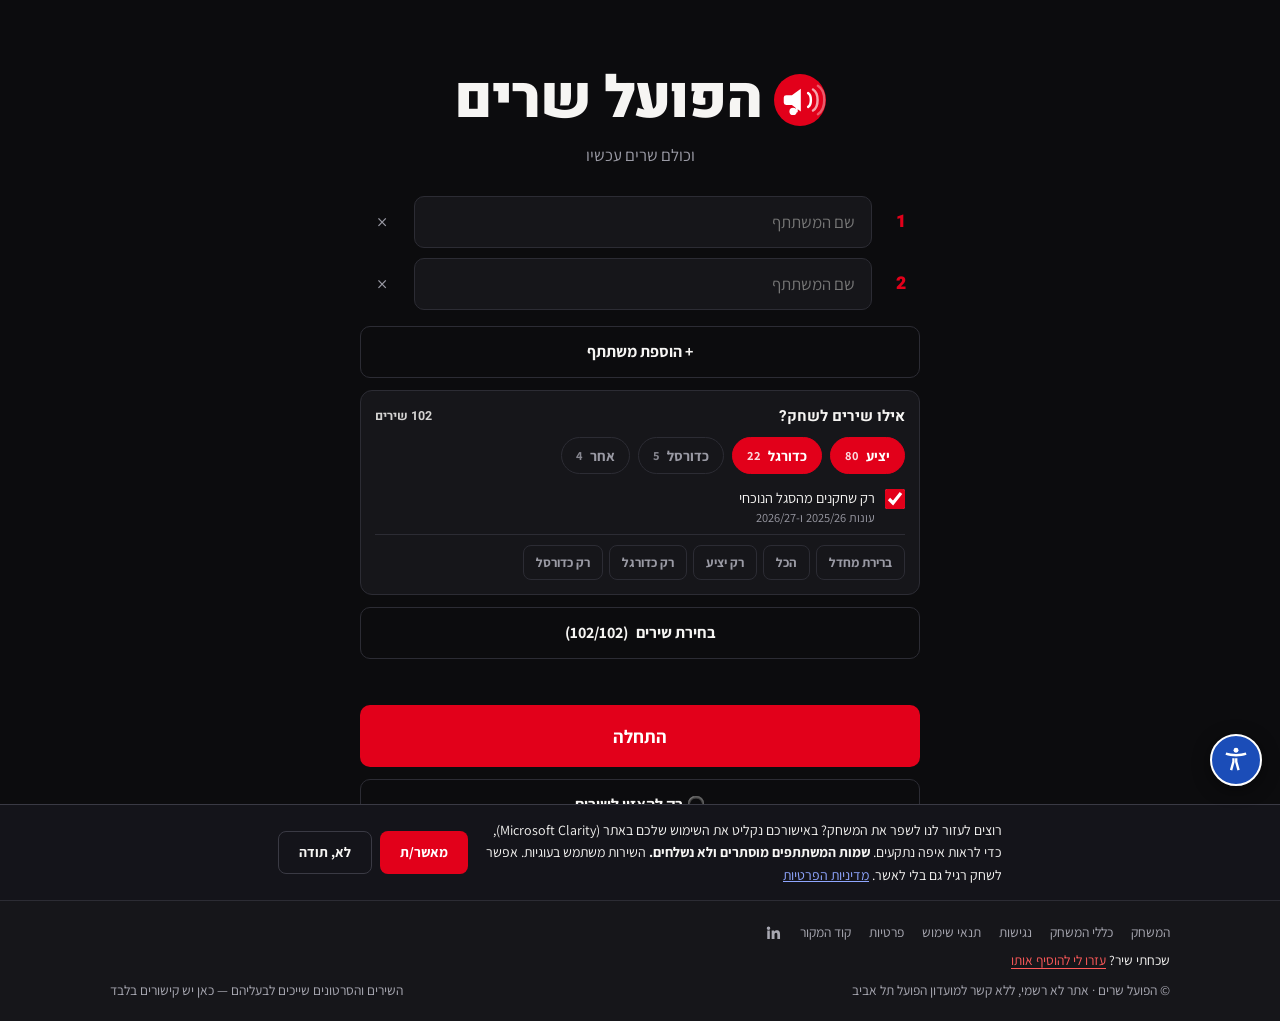
==== public/index.html @ 3802d2e1 "Add category filters: play only terrace, football, basketball or a season Adds a coarse filter above" ====
<!doctype html>
<html lang="he" dir="rtl">
<head>
<meta charset="utf-8">
<meta name="viewport" content="width=device-width, initial-scale=1, viewport-fit=cover">
<title>הפועל שרים — משחק ניחוש שירים</title>
<meta name="description" content="שיר של הפועל תל אביב מתנגן, מי מזהה אותו ראשון? משחק מסיבות לקבוצה, ישירות בדפדפן — בלי הרשמה ובלי התקנה.">
<link rel="canonical" href="https://hapoel-sings.vercel.app/">

<!-- Link preview. og:image must be an absolute URL to a raster file:
     WhatsApp, Facebook and X all refuse to render SVG previews. -->
<meta property="og:site_name" content="הפועל שרים">
<meta property="og:locale" content="he_IL">
<meta property="og:type" content="website">
<meta property="og:url" content="https://hapoel-sings.vercel.app/">
<meta property="og:title" content="הפועל שרים — משחק ניחוש שירים">
<meta property="og:description" content="שיר של הפועל תל אביב מתנגן, מי מזהה אותו ראשון? משחק מסיבות לקבוצה, ישירות בדפדפן.">
<meta property="og:image" content="https://hapoel-sings.vercel.app/og.png">
<meta property="og:image:type" content="image/png">
<meta property="og:image:width" content="1200">
<meta property="og:image:height" content="630">
<meta property="og:image:alt" content="הפועל שרים — משחק ניחוש שירים">
<meta name="twitter:card" content="summary_large_image">
<meta name="twitter:title" content="הפועל שרים — משחק ניחוש שירים">
<meta name="twitter:description" content="שיר של הפועל תל אביב מתנגן, מי מזהה אותו ראשון?">
<meta name="twitter:image" content="https://hapoel-sings.vercel.app/og.png">
<meta name="theme-color" content="#0C0C0E">

<link rel="preconnect" href="https://fonts.googleapis.com">
<link rel="preconnect" href="https://fonts.gstatic.com" crossorigin>
<link href="https://fonts.googleapis.com/css2?family=Assistant:wght@400;600;700&family=Heebo:wght@400;700;900&display=swap" rel="stylesheet">
<style>
:root{
  --red:#E2001A;
  --red-dark:#B00014;
  --ink:#0C0C0E;
  --ink-2:#16161A;
  --ink-3:#1F1F25;
  --line:#2C2C34;
  --white:#F6F5F3;
  --grey:#9A9AA4;
  --green:#20A96A;
  --f-d:"Heebo","Arial Hebrew",system-ui,sans-serif;
  --f-b:"Assistant","Arial Hebrew",system-ui,sans-serif;
  --ease:cubic-bezier(.2,.7,.3,1);
}
*{box-sizing:border-box;margin:0;padding:0}
html,body{height:100%}
body{
  font-family:var(--f-b);background:var(--ink);color:var(--white);
  -webkit-font-smoothing:antialiased;overflow-x:hidden;
}
@media (prefers-reduced-motion:reduce){*{animation:none!important;transition:none!important}}
h1,h2,h3{font-family:var(--f-d);font-weight:900;line-height:1.05;letter-spacing:-.02em}
button{font:inherit;color:inherit;background:none;border:none;cursor:pointer}
input{font:inherit}
:focus-visible{outline:3px solid var(--red);outline-offset:3px;border-radius:6px}
.wrap{max-width:1100px;margin-inline:auto;padding:clamp(16px,3vw,32px)}
.hide{display:none!important}

/* ---------- shared bits ---------- */
.btn{
  display:inline-flex;align-items:center;justify-content:center;gap:8px;
  font-weight:700;padding:14px 26px;border-radius:10px;min-height:52px;
  transition:transform .12s var(--ease),background .15s var(--ease);
}
.btn:active{transform:translateY(1px)}
.btn--red{background:var(--red);color:#fff}
.btn--red:hover{background:var(--red-dark)}
.btn--ghost{border:1.5px solid var(--line);color:var(--white)}
.btn--ghost:hover{border-color:var(--white)}
.btn--green{background:var(--green);color:#fff}
.btn--green:hover{filter:brightness(1.1)}
.btn--lg{font-size:1.15rem;padding:18px 40px;min-height:62px}
.btn:disabled{opacity:.4;cursor:not-allowed}
.eyebrow{font-family:var(--f-d);font-size:.72rem;letter-spacing:.2em;color:var(--grey);font-weight:700}

/* ---------- brand ---------- */
.brand{display:flex;align-items:center;gap:12px;justify-content:center}
.brand__mark{width:52px;height:52px;flex:none}
.brand h1{font-size:clamp(2.2rem,7vw,3.6rem)}

/* ---------- listen mode ---------- */
#listen{min-height:100dvh;display:flex;flex-direction:column}
.listen__wrap{width:100%;max-width:860px;margin-inline:auto;padding:clamp(16px,3vw,30px);flex:1}
.listen__h{font-size:clamp(1.6rem,4vw,2.2rem);margin-bottom:4px}
.listen__sub{color:var(--grey);font-size:.92rem;margin-bottom:18px}
#listenSearch{
  width:100%;background:var(--ink-2);border:1.5px solid var(--line);color:var(--white);
  border-radius:10px;padding:13px 15px;font-size:1rem;margin-bottom:14px;
}
#listenSearch:focus{border-color:var(--red);outline:none}

.nowbox{
  background:var(--ink-2);border:1.5px solid var(--red);border-radius:14px;
  padding:22px 16px;margin-bottom:18px;text-align:center;
  display:flex;flex-direction:column;align-items:center;gap:10px;
}
.nowbox h2{font-size:clamp(1.2rem,3.4vw,1.6rem);line-height:1.2;word-break:break-word}
.nowbox p{color:var(--grey);font-size:.9rem}
.nowbox__links{display:flex;gap:8px;flex-wrap:wrap;justify-content:center}
.listen__ctrl{display:flex;gap:8px;flex-wrap:wrap;justify-content:center;margin-top:4px}
.listen__ctrl .btn{padding:11px 20px;min-height:46px;font-size:.95rem}
.nowbox__links a,.songitem__links a{
  display:inline-flex;align-items:center;gap:5px;border:1px solid var(--line);border-radius:8px;
  padding:7px 13px;font-size:.85rem;font-weight:700;color:var(--white);text-decoration:none;white-space:nowrap;
}
.nowbox__links a:hover,.songitem__links a:hover{border-color:var(--red);color:var(--red)}
#nowStop{margin-top:10px}

.songitem{
  display:flex;align-items:center;gap:12px;padding:11px 12px;
  border-bottom:1px solid var(--line);
}
.songitem:hover{background:var(--ink-2)}
.songitem[data-on="true"]{background:var(--ink-3);box-shadow:inset 3px 0 0 var(--red)}
.songitem__play{
  width:40px;height:40px;flex:none;border-radius:50%;background:var(--red);color:#fff;
  display:grid;place-items:center;font-size:.85rem;
}
.songitem__play:hover{background:var(--red-dark)}
.songitem__txt{flex:1;min-width:0;display:flex;flex-direction:column;gap:2px}
.songitem__name{font-family:var(--f-d);font-weight:700;font-size:1.02rem;line-height:1.25;word-break:break-word}
.songitem__meta{color:var(--grey);font-size:.78rem}
.songitem__links{display:flex;gap:6px;flex:none}
.listen__empty{color:var(--grey);text-align:center;padding:34px 0}
.sr-only{position:absolute;width:1px;height:1px;overflow:hidden;clip:rect(0 0 0 0);white-space:nowrap}
@media (max-width:560px){
  .songitem{flex-wrap:wrap}
  .songitem__links{width:100%;padding-inline-start:52px}
}

/* ---------- category filter ---------- */
.cats{background:var(--ink-2);border:1.5px solid var(--line);border-radius:12px;
  padding:14px;text-align:start}
.cats__h{display:flex;align-items:center;justify-content:space-between;gap:8px;
  font-family:var(--f-d);font-weight:700;font-size:.95rem;margin-bottom:10px}
.cats__row{display:flex;gap:8px;flex-wrap:wrap;margin-bottom:6px}
.cat{display:inline-flex;align-items:center;gap:7px;border:1.5px solid var(--line);
  border-radius:999px;padding:8px 14px;font-size:.9rem;font-weight:700;color:var(--grey)}
.cat:hover{border-color:var(--grey);color:var(--white)}
.cat[aria-pressed="true"]{background:var(--red);border-color:var(--red);color:#fff}
.cat__n{font-size:.78rem;opacity:.85;font-variant-numeric:tabular-nums;font-weight:700}
.cats__squad{display:flex;align-items:flex-start;gap:10px;cursor:pointer;padding:8px 0;font-size:.9rem}
.cats__squad input{width:20px;height:20px;accent-color:var(--red);flex:none;margin-top:1px}
.cats__squad small{display:block;color:var(--grey);font-size:.78rem;margin-top:2px}
.cats__presets{display:flex;gap:6px;flex-wrap:wrap;border-top:1px solid var(--line);padding-top:10px}

/* ---------- setup ---------- */
#setup{min-height:100dvh;display:grid;place-items:center;padding:24px}
.setup-card{width:100%;max-width:560px;text-align:center}
.setup-card > .tagline{color:var(--grey);margin:14px 0 30px;font-size:1.05rem}
.plist{display:flex;flex-direction:column;gap:10px;margin-bottom:16px;text-align:start}
.prow{display:flex;gap:10px;align-items:center}
.prow__n{
  width:38px;height:52px;flex:none;display:grid;place-items:center;
  font-family:var(--f-d);font-weight:900;color:var(--red);font-size:1.1rem;
}
.prow input{
  flex:1;min-width:0;background:var(--ink-2);border:1.5px solid var(--line);
  color:var(--white);border-radius:10px;padding:14px 16px;font-size:1.05rem;
}
.prow input:focus{border-color:var(--red);outline:none}
.prow__x{
  width:44px;height:44px;flex:none;border-radius:10px;color:var(--grey);
  display:grid;place-items:center;font-size:1.3rem;
}
.prow__x:hover{background:var(--ink-3);color:var(--red)}
.setup-actions{display:flex;flex-direction:column;gap:12px;margin-top:8px}
.toggle{
  display:flex;align-items:flex-start;gap:12px;text-align:start;cursor:pointer;
  background:var(--ink-2);border:1.5px solid var(--line);border-radius:12px;padding:14px 16px;
}
.toggle:hover{border-color:var(--red)}
.toggle input{width:22px;height:22px;flex:none;accent-color:var(--red);margin-top:2px}
.toggle b{display:block;font-family:var(--f-d);font-weight:700;font-size:1rem}
.toggle small{display:block;color:var(--grey);font-size:.85rem;margin-top:3px}
/* ---------- song picker ---------- */
.picker{
  background:var(--ink-2);border:1.5px solid var(--line);border-radius:12px;
  text-align:start;overflow:hidden;
}
.picker__top{display:flex;gap:8px;flex-wrap:wrap;padding:12px;border-bottom:1px solid var(--line)}
.picker__top input{
  flex:1;min-width:150px;background:var(--ink);border:1.5px solid var(--line);
  color:var(--white);border-radius:9px;padding:10px 13px;font-size:.95rem;
}
.picker__top input:focus{border-color:var(--red);outline:none}
.picker__acts{display:flex;gap:6px}
.mini{
  border:1px solid var(--line);border-radius:8px;padding:8px 12px;
  font-size:.82rem;font-weight:700;color:var(--grey);white-space:nowrap;
}
.mini:hover{border-color:var(--red);color:var(--white)}
.mini--add{border-color:var(--red);color:var(--red)}
.mini--add:hover{background:var(--red);color:#fff}
.picker__head,.songrow{
  display:grid;grid-template-columns:26px 1fr 96px 40px;
  gap:10px;align-items:center;padding:8px 12px;
}
.songrow__acts{display:flex;gap:4px;justify-content:flex-end}
.iconbtn{
  width:26px;height:26px;border-radius:6px;display:grid;place-items:center;
  color:var(--grey);font-size:.85rem;border:1px solid transparent;
}
.iconbtn:hover{border-color:var(--red);color:var(--white);background:var(--ink)}

.picker__head{
  font-family:var(--f-d);font-size:.68rem;letter-spacing:.14em;color:var(--grey);
  border-bottom:1px solid var(--line);background:var(--ink-3);
}
.picker__body{max-height:min(46vh,340px);overflow-y:auto;overscroll-behavior:contain}
.songrow{border-bottom:1px solid var(--line);cursor:pointer;font-size:.92rem}
.songrow:hover{background:var(--ink-3)}
.songrow input{width:18px;height:18px;accent-color:var(--red);pointer-events:none}
.songrow__name{word-break:break-word;line-height:1.25}
.songrow[data-off="true"] .songrow__name{color:var(--grey);text-decoration:line-through}
.songrow__cat,.songrow__n{font-size:.76rem;color:var(--grey);font-family:var(--f-d)}
.songrow__n{font-variant-numeric:tabular-nums;text-align:center}
.songrow__badge{
  display:inline-block;margin-inline-start:6px;font-size:.62rem;font-family:var(--f-d);
  letter-spacing:.1em;color:var(--red);border:1px solid var(--red);border-radius:999px;padding:1px 6px;
}
.picker__foot{padding:10px 12px;font-size:.85rem;color:var(--grey);border-top:1px solid var(--line)}
.picker__empty{padding:26px 12px;text-align:center;color:var(--grey);font-size:.9rem}

.err{color:var(--red);font-weight:700;min-height:22px;font-size:.95rem}

/* ---------- game shell ---------- */
#game{min-height:100dvh;display:flex;flex-direction:column}
.topbar{
  display:flex;align-items:center;gap:14px;flex-wrap:wrap;
  padding:14px clamp(16px,3vw,32px);border-bottom:1px solid var(--line);
}
.topbar__brand{display:flex;align-items:center;gap:9px;font-family:var(--f-d);font-weight:900;font-size:1.15rem}
.topbar__brand i{width:26px;height:26px;border-radius:50%;background:var(--red);display:grid;place-items:center;font-size:.85rem;font-style:normal;color:#fff}
.round{
  margin-inline-start:auto;font-family:var(--f-d);font-weight:700;color:var(--grey);
  font-size:.9rem;letter-spacing:.06em;
}

/* stage */
.stage{flex:1;display:flex;flex-direction:column;align-items:center;justify-content:center;gap:26px;padding:clamp(20px,4vw,44px) 20px}

/* the player is present but never visible: the whole point is to hear it */
.ytbox{position:absolute;width:320px;height:180px;opacity:.001;pointer-events:none;top:-9999px;left:-9999px}

.nowplaying{text-align:center;display:flex;flex-direction:column;align-items:center;gap:18px}
.eq{display:flex;align-items:flex-end;gap:6px;height:78px}
.eq i{width:10px;background:var(--red);border-radius:3px;height:20%;animation:bounce 1s var(--ease) infinite}
.eq i:nth-child(2){animation-delay:.15s}
.eq i:nth-child(3){animation-delay:.3s}
.eq i:nth-child(4){animation-delay:.45s}
.eq i:nth-child(5){animation-delay:.6s}
.eq i:nth-child(6){animation-delay:.75s}
.eq i:nth-child(7){animation-delay:.9s}
@keyframes bounce{0%,100%{height:18%}50%{height:100%}}
.eq[data-paused="true"] i{animation-play-state:paused;background:var(--grey)}
.nowplaying h2{font-size:clamp(1.5rem,4.5vw,2.4rem)}
.nowplaying p{color:var(--grey)}

/* buzz grid */
.buzz{
  display:grid;gap:12px;width:100%;max-width:900px;
  grid-template-columns:repeat(auto-fit,minmax(190px,1fr));
}
.buzzbtn{
  background:var(--ink-2);border:2px solid var(--line);border-radius:14px;
  padding:20px 16px;display:flex;flex-direction:column;align-items:center;gap:6px;
  transition:border-color .14s var(--ease),background .14s var(--ease),transform .12s var(--ease);
  min-height:104px;
}
.buzzbtn:hover{border-color:var(--red);background:var(--ink-3)}
.buzzbtn:active{transform:scale(.98)}
.buzzbtn__k{font-family:var(--f-d);font-size:.7rem;letter-spacing:.16em;color:var(--grey)}
.buzzbtn__name{font-family:var(--f-d);font-weight:900;font-size:1.25rem;line-height:1.15;word-break:break-word}
.buzzbtn__score{font-family:var(--f-d);font-weight:700;color:var(--red);font-size:.95rem}

.controls{display:flex;gap:10px;flex-wrap:wrap;justify-content:center}
.controls .btn{padding:11px 18px;min-height:44px;font-size:.95rem}

/* ---------- reveal ---------- */
.reveal{width:100%;max-width:680px;text-align:center;display:flex;flex-direction:column;align-items:center;gap:18px}
.songcard{
  width:100%;background:var(--ink-2);border:2px solid var(--red);border-radius:18px;
  padding:clamp(22px,4vw,36px);display:flex;flex-direction:column;gap:12px;
  animation:pop .3s var(--ease);
}
@keyframes pop{from{opacity:0;transform:scale(.96) translateY(8px)}}
.songcard h2{font-size:clamp(1.5rem,5vw,2.5rem);text-wrap:balance}
.songcard .cat{
  align-self:center;font-family:var(--f-d);font-size:.75rem;letter-spacing:.14em;
  color:var(--red);border:1px solid var(--red);border-radius:999px;padding:5px 14px;
}
.rvartist{color:var(--grey);font-size:1rem;font-weight:700}
.links{display:flex;gap:10px;justify-content:center;flex-wrap:wrap;margin-top:4px}
.links a{
  color:var(--white);text-decoration:none;font-size:.95rem;font-weight:700;
  border-bottom:2px solid var(--red);padding-bottom:2px;
}
.links a:hover{color:var(--red)}
.verdict{width:100%;display:flex;flex-direction:column;gap:12px;align-items:center}
.verdict__who{font-size:1.1rem}
.verdict__who b{font-family:var(--f-d);font-weight:900;color:var(--red);font-size:1.35rem}
.verdict__btns{display:flex;gap:12px;flex-wrap:wrap;justify-content:center}
.verdict__btns .btn{min-width:170px}

/* ---------- scoreboard ---------- */
.scores{border-top:1px solid var(--line);padding:14px clamp(16px,3vw,32px);background:var(--ink-2)}
.scores__list{display:flex;gap:10px;flex-wrap:wrap;justify-content:center}
.chip{
  display:flex;align-items:center;gap:9px;background:var(--ink-3);
  border:1px solid var(--line);border-radius:999px;padding:7px 15px;font-weight:700;
}
.chip[data-lead="true"]{border-color:var(--red)}
.chip b{font-family:var(--f-d);font-weight:900;color:var(--red);font-variant-numeric:tabular-nums}
.chip[data-neg="true"] b{color:var(--grey)}

/* ---------- end screen ---------- */
#end{min-height:100dvh;display:grid;place-items:center;padding:24px}
.final{width:100%;max-width:560px;text-align:center}
.standings{display:flex;flex-direction:column;gap:10px;margin:26px 0}
.standing{
  display:flex;align-items:center;gap:14px;background:var(--ink-2);
  border:1.5px solid var(--line);border-radius:12px;padding:16px 18px;
}
.standing[data-first="true"]{border-color:var(--red);background:var(--ink-3)}
.standing__pos{font-family:var(--f-d);font-weight:900;font-size:1.3rem;color:var(--grey);width:34px;flex:none}
.standing[data-first="true"] .standing__pos{color:var(--red)}
.standing__name{font-family:var(--f-d);font-weight:900;font-size:1.2rem;flex:1;text-align:start;word-break:break-word}
.standing__pts{font-family:var(--f-d);font-weight:900;font-size:1.3rem;font-variant-numeric:tabular-nums}

.toast{
  position:fixed;bottom:20px;inset-inline-start:50%;transform:translate(50%,20px);
  background:var(--ink-3);border:1px solid var(--line);color:var(--white);
  padding:12px 20px;border-radius:10px;font-weight:700;opacity:0;pointer-events:none;
  transition:all .25s var(--ease);z-index:50;max-width:90vw;text-align:center;
}
.toast[data-on="true"]{opacity:1;transform:translate(50%,0)}
</style>
<!-- Vercel Web Analytics. Deliberately the first-party /_vercel/insights
     path, not cdn.vercel-insights.com: same-origin means no extra DNS and it
     is not tripped by content blockers. In <head> so it is discovered early;
     `defer` keeps it off the critical path. 404s harmlessly on localhost, and
     only reports once Analytics is enabled for the project in the dashboard. -->
<script defer src="/_vercel/insights/script.js"></script>
<link rel="icon" href="favicon.svg" type="image/svg+xml">
</head>
<body>

<!-- ============ SETUP ============ -->
<section id="setup">
  <div class="setup-card">
    <div class="brand">
      <img class="brand__mark" src="logo.svg" alt="" width="52" height="52">
      <h1>הפועל שרים</h1>
    </div>
    <p class="tagline">וכולם שרים עכשיו</p>

    <div class="plist" id="plist"></div>

    <div class="setup-actions">
      <button class="btn btn--ghost" id="addP">+ הוספת משתתף</button>

      <div class="cats" id="catsSetup"></div>

      <button class="btn btn--ghost" id="pickToggle" aria-expanded="false">
        בחירת שירים <span id="pickCount"></span>
      </button>

      <div class="picker hide" id="picker">
        <div class="picker__top">
          <input type="search" id="pickSearch" placeholder="חיפוש שיר…" autocomplete="off">
          <div class="picker__acts">
            <button class="mini" data-act="all">סמן הכל</button>
            <button class="mini" data-act="none">נקה הכל</button>
            <button class="mini" data-act="invert">היפוך</button>
          </div>
        </div>
        <div class="picker__head">
          <span></span><span>שיר</span><span>קטגוריה</span><span>סרטונים</span>
        </div>
        <div class="picker__body" id="pickBody"></div>
        <p class="picker__foot" id="pickFoot"></p>
      </div>

      <p class="err" id="setupErr"></p>
      <button class="btn btn--red btn--lg" id="startBtn">התחלה</button>
      <button class="btn btn--ghost" id="listenBtn">🎧 רק להאזין לשירים</button>
    </div>
  </div>
</section>

<!-- ============ LISTEN ============ -->
<!-- Not everyone wants to play. Same songs, same hidden player, but the
     title is shown and it just keeps going: one song after another, and a
     song that ends rolls straight into the next. -->
<section id="listen" class="hide">
  <div class="topbar">
    <span class="topbar__brand"><img src="logo.svg" alt="" width="26" height="26"> הפועל שרים</span>
    <button class="mini" id="listenBack">← חזרה</button>
  </div>

  <div class="listen__wrap">
    <div class="nowbox" id="nowBox">
      <div class="eq" id="listenEq" aria-hidden="true"><i></i><i></i><i></i><i></i><i></i><i></i><i></i></div>
      <h2 id="nowName" aria-live="polite">טוען…</h2>
      <p id="nowMeta"></p>
      <div class="nowbox__links">
        <a id="nowYt" target="_blank" rel="noopener">▶ ביוטיוב</a>
        <a id="nowWiki" target="_blank" rel="noopener">בוויקיפועל</a>
      </div>
      <button class="btn btn--red btn--lg hide" id="listenGate">▶ להפעלת השיר</button>
      <div class="listen__ctrl">
        <button class="btn btn--ghost" id="listenPause">השהיה</button>
        <button class="btn btn--ghost" id="listenNext">שיר הבא ⏭</button>
      </div>
    </div>

    <div class="cats" id="catsListen"></div>
    <p class="listen__sub" id="listenCount"></p>
    <label for="listenSearch" class="sr-only">חיפוש שיר</label>
    <input type="search" id="listenSearch" placeholder="חיפוש שיר…" autocomplete="off">
    <div id="listenList"></div>
  </div>
</section>

<!-- ============ GAME ============ -->
<section id="game" class="hide">
  <div class="topbar">
    <span class="topbar__brand"><img src="logo.svg" alt="" width="26" height="26"> הפועל שרים</span>
    <span class="round" id="roundInfo"></span>
  </div>

  <div class="stage">
    <!-- playing -->
    <div id="phasePlay" class="nowplaying">
      <div class="eq" id="eq" aria-hidden="true"><i></i><i></i><i></i><i></i><i></i><i></i><i></i></div>
      <h2 id="playTitle">השיר מתנגן…</h2>
      <p id="playHint">מי מזהה ראשון?</p>

      <!-- Browsers block un-muted autoplay outside a click, and a song that
           auto-skips after an error lands outside that window. This gate gives
           the gesture back. -->
      <button class="btn btn--red btn--lg hide" id="playGate">▶ להפעלת השיר</button>

      <div class="buzz" id="buzzGrid"></div>

      <div class="controls">
        <button class="btn btn--ghost" id="pauseBtn">השהיה</button>
        <button class="btn btn--ghost" id="replayBtn">מהתחלה</button>
        <button class="btn btn--ghost" id="revealBtn">אף אחד לא ידע</button>
        <button class="btn btn--ghost" id="skipBtn">שיר אחר</button>
      </div>
    </div>

    <!-- revealed -->
    <div id="phaseReveal" class="reveal hide">
      <span class="eyebrow">השיר היה</span>
      <div class="songcard">
        <span class="cat" id="rvCat"></span>
        <h2 id="rvName"></h2>
        <p class="rvartist hide" id="rvArtist"></p>
        <div class="links">
          <a id="rvWiki" target="_blank" rel="noopener">דף בוויקיפועל</a>
          <a id="rvYt" target="_blank" rel="noopener">הסרטון ביוטיוב</a>
        </div>
      </div>

      <div class="verdict" id="verdict">
        <p class="verdict__who">ניחש: <b id="rvWho" data-clarity-mask="true"></b></p>
        <div class="verdict__btns">
          <button class="btn btn--green" id="correctBtn">צדק · נקודה +</button>
          <button class="btn btn--red" id="wrongBtn">טעה · נקודה −</button>
        </div>
      </div>

      <button class="btn btn--red btn--lg hide" id="nextBtn">השיר הבא</button>
      <button class="btn btn--ghost" id="endBtn">סיום המשחק</button>
    </div>
  </div>

  <div class="scores">
    <div class="scores__list" id="scoreList"></div>
  </div>
</section>

<!-- ============ END ============ -->
<section id="end" class="hide">
  <div class="final">
    <span class="eyebrow">סוף המשחק</span>
    <h1 style="font-size:clamp(2rem,6vw,3rem);margin-top:10px">התוצאות</h1>
    <div class="standings" id="standings"></div>
    <button class="btn btn--red btn--lg" id="againBtn">משחק חדש</button>
  </div>
</section>

<div class="toast" id="toast" data-clarity-mask="true"></div>
<div class="ytbox"><div id="yt"></div></div>
<div class="ytbox"><div id="ytListen"></div></div>

<script>
(function () {
  "use strict";

  const $ = (id) => document.getElementById(id);
  /* One static songs.json, fetched at load. No server, no build step —
     which is what lets this deploy to Vercel as a plain static site. */
  let SONGS = [];

  // tolerate a pasted URL as well as a bare id, so hand-edits to songs.json
  // on GitHub work whichever way someone writes them
  const VIDEO_ID = /(?:v=|youtu\.be\/|embed\/|shorts\/)([A-Za-z0-9_-]{11})|^([A-Za-z0-9_-]{11})$/;
  const toId = (s) => {
    const m = VIDEO_ID.exec(String(s || "").trim());
    return m ? (m[1] || m[2]) : null;
  };

  async function loadSongs() {
    try {
      const r = await fetch("songs.json", { cache: "no-cache" });
      const d = await r.json();
      SONGS = (d.songs || [])
        .map((s) => ({
          n: s.name,
          c: s.category || "",
          w: s.wiki || "",
          a: s.artist || null,
          y: (s.youtube || []).map(toId).filter(Boolean),
          sport: s.sport || null,
          seasons: s.seasons || [],
        }))
        .filter((s) => s.n && s.y.length);
    } catch (e) {
      $("setupErr").textContent = "לא הצלחנו לטעון את רשימת השירים";
      SONGS = [];
    }
    renderCats();
    renderPicker();
    updatePool();
  }

  const state = {
    players: [],
    queue: [],
    qi: -1,
    song: null,
    vidIdx: 0,
    buzzed: null,
    scored: false,
    round: 0,
    pool: [],
    dead: new Set(),   // video ids YouTube refuses to play
  };

  /* ---------------- setup screen ---------------- */
  const saved = (() => {
    try { return JSON.parse(localStorage.getItem("hapoel-sings-players") || "null") } catch { return null }
  })();

  function drawPlayerInputs(names) {
    $("plist").innerHTML = names.map((n, i) => `
      <div class="prow">
        <span class="prow__n">${i + 1}</span>
        <label class="prow__n" style="display:none" for="p${i}">שם משתתף ${i + 1}</label>
        <input id="p${i}" data-clarity-mask="true" type="text" value="${String(n).replace(/"/g, "&quot;")}"
               placeholder="שם המשתתף" maxlength="24" autocomplete="off">
        <button class="prow__x" data-rm="${i}" aria-label="הסרת משתתף ${i + 1}">×</button>
      </div>`).join("");
    $("plist").querySelectorAll("[data-rm]").forEach((b) =>
      b.addEventListener("click", () => {
        const cur = readNames();
        if (cur.length <= 1) return;
        cur.splice(Number(b.dataset.rm), 1);
        drawPlayerInputs(cur);
      })
    );
  }
  const readNames = () => [...$("plist").querySelectorAll("input")].map((i) => i.value);

  drawPlayerInputs(saved && saved.length ? saved : ["", ""]);
  /* ---------------- song picker ----------------
     Excluded songs are keyed by wiki URL, which is unique per page — song
     titles are not guaranteed to be. */
  const excluded = new Set((() => {
    try { return JSON.parse(localStorage.getItem("hapoel-sings-excluded") || "[]") } catch { return [] }
  })());
  const saveExcluded = () => {
    try { localStorage.setItem("hapoel-sings-excluded", JSON.stringify([...excluded])) } catch {}
  };

  /* ---------------- categories ----------------
     Coarse filter above the per-song picker: which kinds of songs are in play
     at all. Shared by the game and listen mode so the two never disagree.
     Sport and seasons come from the wiki's own roster category tags, baked
     into songs.json — see scripts/enrich-songs.py. */
  const CUR_SEASONS = ["2025/26", "2026/27"];
  const CAT_DEFAULT = { terrace: true, football: true, basketball: false, other: false };
  let cats, curOnly;
  try {
    const saved = JSON.parse(localStorage.getItem("hapoel-sings-cats") || "null");
    cats = saved && saved.cats ? { ...CAT_DEFAULT, ...saved.cats } : { ...CAT_DEFAULT };
    curOnly = saved && typeof saved.curOnly === "boolean" ? saved.curOnly : true;
  } catch { cats = { ...CAT_DEFAULT }; curOnly = true; }

  const saveCats = () => {
    try { localStorage.setItem("hapoel-sings-cats", JSON.stringify({ cats, curOnly })); } catch {}
  };

  const isCurrent = (s) => (s.seasons || []).some((x) => CUR_SEASONS.includes(x));

  function inCats(s) {
    if (s.c === "שירים מהיציע") return cats.terrace;
    if (s.c === "שירי שחקנים") {
      if (curOnly && !isCurrent(s)) return false;
      if (s.sport === "כדורסל") return cats.basketball;
      return cats.football;   // כדורגל, and the odd player the wiki has no page for
    }
    return cats.other;
  }

  function catCount(key) {
    return SONGS.filter((s) => {
      if (key === "terrace") return s.c === "שירים מהיציע";
      if (key === "other") return s.c === "שירים";
      if (s.c !== "שירי שחקנים") return false;
      if (curOnly && !isCurrent(s)) return false;
      return key === "basketball" ? s.sport === "כדורסל" : s.sport !== "כדורסל";
    }).length;
  }

  const CATS_HTML =
    '<div class="cats__h"><span>אילו שירים לשחק?</span>' +
      '<span class="cat__n" data-cattotal></span></div>' +
    '<div class="cats__row">' +
      '<button type="button" class="cat" data-cat="terrace">יציע <span class="cat__n"></span></button>' +
      '<button type="button" class="cat" data-cat="football">כדורגל <span class="cat__n"></span></button>' +
      '<button type="button" class="cat" data-cat="basketball">כדורסל <span class="cat__n"></span></button>' +
      '<button type="button" class="cat" data-cat="other">אחר <span class="cat__n"></span></button>' +
    '</div>' +
    '<label class="cats__squad"><input type="checkbox" data-curonly>' +
      '<span>רק שחקנים מהסגל הנוכחי<small>עונות 2025/26 ו-2026/27</small></span></label>' +
    '<div class="cats__presets">' +
      '<button type="button" class="mini" data-preset="default">ברירת מחדל</button>' +
      '<button type="button" class="mini" data-preset="all">הכל</button>' +
      '<button type="button" class="mini" data-preset="terrace">רק יציע</button>' +
      '<button type="button" class="mini" data-preset="football">רק כדורגל</button>' +
      '<button type="button" class="mini" data-preset="basketball">רק כדורסל</button>' +
    '</div>';

  function renderCats() {
    const total = chosen().length;
    document.querySelectorAll(".cats").forEach((box) => {
      if (!box.dataset.built) { box.innerHTML = CATS_HTML; box.dataset.built = "1"; }
      box.querySelectorAll("[data-cat]").forEach((b) => {
        b.setAttribute("aria-pressed", String(!!cats[b.dataset.cat]));
        b.querySelector(".cat__n").textContent = catCount(b.dataset.cat);
      });
      box.querySelector("[data-curonly]").checked = curOnly;
      box.querySelector("[data-cattotal]").textContent =
        total ? total + " שירים" : "לא נבחר כלום";
    });
  }

  function afterCatChange() {
    saveCats();
    renderCats();
    updatePool();
    renderPicker();
    if (!$("listen").classList.contains("hide")) {
      drawListen();
      radioReshuffle();
      radioNext();
    }
  }

  document.addEventListener("click", (e) => {
    const chip = e.target.closest(".cats [data-cat]");
    if (chip) { cats[chip.dataset.cat] = !cats[chip.dataset.cat]; afterCatChange(); return; }
    const pre = e.target.closest(".cats [data-preset]");
    if (!pre) return;
    const p = pre.dataset.preset;
    if (p === "default") { cats = { ...CAT_DEFAULT }; curOnly = true; }
    else if (p === "all") { cats = { terrace: true, football: true, basketball: true, other: true }; curOnly = false; }
    else if (p === "terrace") { cats = { terrace: true, football: false, basketball: false, other: false }; }
    else if (p === "football") { cats = { terrace: false, football: true, basketball: false, other: false }; }
    else if (p === "basketball") { cats = { terrace: false, football: false, basketball: true, other: false }; }
    afterCatChange();
  });

  document.addEventListener("change", (e) => {
    if (!e.target.matches(".cats [data-curonly]")) return;
    curOnly = e.target.checked;
    afterCatChange();
  });

  const basePool = () => SONGS.filter(inCats);
  const chosen = () => basePool().filter((s) => !excluded.has(s.w || s.n));

  function updatePool() {
    const base = basePool(), sel = chosen().length;
    $("pickCount").textContent = `(${sel}/${base.length})`;
    $("pickFoot").textContent = `${sel} נבחרו מתוך ${base.length}`;
  }

  /* Hebrew final forms are distinct characters: typing "אדום" (final mem)
     would otherwise never match "אדומה" (regular mem). Fold them together,
     and strip the punctuation the wiki uses inconsistently, so search
     behaves the way someone typing actually expects. */
  const FINALS = { "ך": "כ", "ם": "מ", "ן": "נ", "ף": "פ", "ץ": "צ" };
  const norm = (s) =>
    String(s)
      .toLowerCase()
      .replace(/[ךםןףץ]/g, (c) => FINALS[c])
      .replace(/[״"'׳`ְ-ׇ]/g, "")
      .replace(/[־–—-]/g, " ")
      .replace(/\s+/g, " ")
      .trim();

  function renderPicker() {
    const q = norm($("pickSearch").value);
    const rows = basePool().filter((s) => !q || norm(s.n).includes(q));
    if (!rows.length) {
      $("pickBody").innerHTML = `<p class="picker__empty">לא נמצאו שירים</p>`;
      return;
    }
    $("pickBody").innerHTML = rows.map((s) => {
      const on = !excluded.has(s.w);
      const n = s.y.length;
      return `<label class="songrow" data-off="${!on}" data-w="${esc(s.w || s.n)}">
        <input type="checkbox" ${on ? "checked" : ""} tabindex="-1">
        <span class="songrow__name">${esc(s.n)}${s.a ? `<span class="songrow__badge">${esc(s.a)}</span>` : ""}</span>
        <span class="songrow__cat">${esc(s.c)}</span>
        <span class="songrow__n">${n}</span>
      </label>`;
    }).join("");
  }

  // one delegated listener rather than 256 of them
  $("pickBody").addEventListener("click", (e) => {
    const row = e.target.closest(".songrow");
    if (!row) return;
    e.preventDefault();
    const w = row.dataset.w;
    if (excluded.has(w)) excluded.delete(w); else excluded.add(w);
    row.dataset.off = String(excluded.has(w));
    row.querySelector("input").checked = !excluded.has(w);
    saveExcluded();
    updatePool();
  });

  $("pickToggle").addEventListener("click", () => {
    const open = $("picker").classList.toggle("hide");
    $("pickToggle").setAttribute("aria-expanded", String(!open));
    if (!open) renderPicker();
  });
  $("pickSearch").addEventListener("input", renderPicker);

  $("picker").querySelector(".picker__acts").addEventListener("click", (e) => {
    const act = e.target.dataset.act;
    if (!act) return;
    // quick actions apply to what the search is currently showing
    const q = norm($("pickSearch").value);
    basePool().filter((s) => !q || norm(s.n).includes(q)).forEach((s) => {
      if (act === "all") excluded.delete(s.w);
      else if (act === "none") excluded.add(s.w);
      else if (excluded.has(s.w)) excluded.delete(s.w); else excluded.add(s.w);
    });
    saveExcluded();
    renderPicker();
    updatePool();
  });

  updatePool();
  loadSongs();

  $("addP").addEventListener("click", () => {
    const cur = readNames();
    if (cur.length >= 10) return;
    cur.push("");
    drawPlayerInputs(cur);
    $("plist").querySelector(`#p${cur.length - 1}`).focus();
  });

  $("startBtn").addEventListener("click", () => {
    const names = readNames().map((n) => n.trim()).filter(Boolean);
    if (names.length < 1) { $("setupErr").textContent = "צריך לפחות משתתף אחד עם שם"; return; }
    if (new Set(names).size !== names.length) { $("setupErr").textContent = "יש שמות כפולים"; return; }
    if (!SONGS.length) { $("setupErr").textContent = "לא נטענו שירים — בדקו את songs-data.js"; return; }
    $("setupErr").textContent = "";
    try { localStorage.setItem("hapoel-sings-players", JSON.stringify(names)) } catch {}

    state.pool = chosen();
    if (!state.pool.length) {
      $("setupErr").textContent = "לא נבחרו שירים — בחרו לפחות שיר אחד";
      return;
    }
    state.players = names.map((n) => ({ name: n, score: 0 }));
    stat("game-start");
    stat("players-" + names.length);          // group size, not who they are
    state.queue = shuffle([...state.pool.keys()]);
    state.qi = -1;
    state.round = 0;
    $("setup").classList.add("hide");
    $("game").classList.remove("hide");
    drawBuzz();
    drawScores();
    nextSong();
  });

  function shuffle(a) {
    for (let i = a.length - 1; i > 0; i--) {
      const j = Math.floor(Math.random() * (i + 1));
      [a[i], a[j]] = [a[j], a[i]];
    }
    return a;
  }

  /* ---------------- YouTube player ---------------- */
  let player = null, apiReady = false, pendingVideo = null;

  window.onYouTubeIframeAPIReady = function () {
    apiReady = true;
    makeListenPlayer();
    player = new YT.Player("yt", {
      height: "180", width: "320",
      // privacy-enhanced host: no Google cookies until a song actually plays
      host: "https://www.youtube-nocookie.com",
      playerVars: {
        autoplay: 1, controls: 0, disablekb: 1, modestbranding: 1,
        rel: 0, playsinline: 1, iv_load_policy: 3, fs: 0,
      },
      events: {
        onReady: () => { if (pendingVideo) { play(pendingVideo); pendingVideo = null; } },
        onError: onPlayerError,
        onStateChange: onPlayerState,
      },
    });
  };
  /* Listen mode gets its own instance rather than borrowing the game's.
     Auto-advance needs onStateChange, and two UIs sharing one player is how
     you get a song playing under the wrong screen. */
  let listenPlayer = null, listenPending = null;

  function makeListenPlayer() {
    listenPlayer = new YT.Player("ytListen", {
      height: "180", width: "320",
      host: "https://www.youtube-nocookie.com",
      playerVars: {
        autoplay: 0, controls: 0, disablekb: 1, modestbranding: 1,
        rel: 0, playsinline: 1, iv_load_policy: 3, fs: 0,
      },
      events: {
        onReady: () => { if (listenPending !== null) { radioLoad(listenPending); listenPending = null; } },
        onError: radioError,
        onStateChange: radioState,
      },
    });
  }

  (function loadApi() {
    const s = document.createElement("script");
    s.src = "https://www.youtube.com/iframe_api";
    s.onerror = () => toast("לא הצלחנו לטעון את נגן היוטיוב — צריך חיבור לאינטרנט");
    document.head.appendChild(s);
  })();

  let gateTimer = null;

  function play(id) {
    if (!apiReady || !player || !player.loadVideoById) { pendingVideo = id; return; }
    player.loadVideoById(id);
    player.playVideo();
    armGate();
  }

  /* If playback has not actually begun shortly after we asked for it, the
     browser refused. Surface a button so the next attempt carries a gesture. */
  function armGate() {
    clearTimeout(gateTimer);
    gateTimer = setTimeout(() => {
      const st = player && player.getPlayerState ? player.getPlayerState() : -1;
      if (st !== YT.PlayerState.PLAYING) {
        stat("play-gate");
        $("playGate").classList.remove("hide");
        $("playTitle").textContent = "מוכן?";
        $("eq").dataset.paused = "true";
      }
    }, 2200);
  }

  function onPlayerState(e) {
    const paused = e.data === YT.PlayerState.PAUSED;
    $("eq").dataset.paused = String(paused);
    if (e.data === YT.PlayerState.PLAYING) {
      clearTimeout(gateTimer);
      $("playGate").classList.add("hide");
      $("playTitle").textContent = "השיר מתנגן…";
      $("pauseBtn").textContent = "השהיה";
    }
    if (paused) $("pauseBtn").textContent = "המשך";
    // a song that runs out on its own is not a dead end — just reveal it
    if (e.data === YT.PlayerState.ENDED && !state.buzzed) reveal(null);
  }

  /* Codes 2/5/100/101/150 mean the clip is gone or blocked from embedding.
     With 659 links scraped from a fan wiki some are always rotten, so fall
     through to another recording of the same song, then to another song. */
  function onPlayerError() {
    const id = currentVideoId();
    if (id) { state.dead.add(id); stat("video-error-" + id); }
    const list = vids(state.song);
    const alt = list.find((v) => !state.dead.has(v));
    if (alt) { state.vidIdx = list.indexOf(alt); play(alt); return; }
    toast("הסרטון לא זמין — עוברים לשיר אחר");
    nextSong();
  }

  const vids = (s) => (s ? s.y : []);
  const currentVideoId = () => (state.song ? vids(state.song)[state.vidIdx] : null);

  /* ---------------- rounds ---------------- */
  function nextSong() {
    state.buzzed = null;
    state.scored = false;

    // find the next song that still has a playable recording
    let song = null;
    while (state.qi < state.queue.length - 1) {
      state.qi++;
      const s = state.pool[state.queue[state.qi]];
      if (vids(s).some((v) => !state.dead.has(v))) { song = s; break; }
    }
    if (!song) { endGame(); return; }

    state.song = song;
    state.vidIdx = vids(song).findIndex((v) => !state.dead.has(v));
    state.round++;
    stat("round-played");

    $("phaseReveal").classList.add("hide");
    $("phasePlay").classList.remove("hide");
    $("nextBtn").classList.add("hide");
    $("verdict").classList.remove("hide");
    $("roundInfo").textContent = `סיבוב ${state.round} · ${state.queue.length - state.qi - 1} שירים נותרו`;
    $("playTitle").textContent = "טוען…";
    $("eq").dataset.paused = "false";

    play(vids(song)[state.vidIdx]);
  }

  function buzz(i) {
    if (state.buzzed !== null) return;
    state.buzzed = i;
    if (player && player.pauseVideo) player.pauseVideo();
    reveal(i);
  }

  function reveal(playerIdx) {
    const s = state.song;
    $("rvCat").textContent = s.c;
    $("rvName").textContent = s.n;
    $("rvArtist").textContent = s.a ? `הלחן המקורי: ${s.a}` : "";
    $("rvArtist").classList.toggle("hide", !s.a);
    $("rvWiki").href = s.w;
    $("rvYt").href = "https://www.youtube.com/watch?v=" + currentVideoId();

    if (playerIdx === null) {
      $("verdict").classList.add("hide");
      $("nextBtn").classList.remove("hide");
    } else {
      $("rvWho").textContent = state.players[playerIdx].name;
      $("verdict").classList.remove("hide");
      $("nextBtn").classList.add("hide");
    }
    $("phasePlay").classList.add("hide");
    $("phaseReveal").classList.remove("hide");
  }

  function score(delta) {
    if (state.scored || state.buzzed === null) return;
    state.scored = true;
    state.players[state.buzzed].score += delta;
    stat(delta > 0 ? "answer-correct" : "answer-wrong");
    drawScores();
    drawBuzz();
    $("verdict").classList.add("hide");
    $("nextBtn").classList.remove("hide");
    toast(`${state.players[state.buzzed].name}: ${delta > 0 ? "+1" : "−1"}`);
  }

  /* ---------------- rendering ---------------- */
  function drawBuzz() {
    $("buzzGrid").innerHTML = state.players.map((p, i) => `
      <button class="buzzbtn" data-buzz="${i}">
        <span class="buzzbtn__k">${i + 1}</span>
        <span class="buzzbtn__name" data-clarity-mask="true">${esc(p.name)}</span>
        <span class="buzzbtn__score">${p.score} נק׳</span>
      </button>`).join("");
    $("buzzGrid").querySelectorAll("[data-buzz]").forEach((b) =>
      b.addEventListener("click", () => buzz(Number(b.dataset.buzz)))
    );
  }

  function drawScores() {
    const max = Math.max(...state.players.map((p) => p.score));
    $("scoreList").innerHTML = state.players.map((p) => `
      <span class="chip" data-lead="${p.score === max && max > 0}" data-neg="${p.score < 0}">
        <span data-clarity-mask="true">${esc(p.name)}</span> <b>${p.score}</b>
      </span>`).join("");
  }

  function endGame() {
    if (player && player.stopVideo) player.stopVideo();
    // the arm-gate timer outlives the round it belongs to: without this the
    // play button pops up over the results screen 2s after the game ends
    clearTimeout(gateTimer);
    $("playGate").classList.add("hide");
    stat("game-end");
    stat("rounds-" + (state.round <= 5 ? "1-5" : state.round <= 15 ? "6-15" : "16plus"));
    const ranked = [...state.players].sort((a, b) => b.score - a.score);
    $("standings").innerHTML = ranked.map((p, i) => `
      <div class="standing" data-first="${i === 0 && p.score === ranked[0].score}">
        <span class="standing__pos">${i + 1}</span>
        <span class="standing__name" data-clarity-mask="true">${esc(p.name)}</span>
        <span class="standing__pts">${p.score}</span>
      </div>`).join("");
    $("game").classList.add("hide");
    $("end").classList.remove("hide");
  }

  const esc = (s) => String(s).replace(/[&<>"']/g, (c) =>
    ({ "&": "&amp;", "<": "&lt;", ">": "&gt;", '"': "&quot;", "'": "&#39;" }[c]));

  let toastT;
  function toast(msg) {
    $("toast").textContent = msg;
    $("toast").dataset.on = "true";
    clearTimeout(toastT);
    toastT = setTimeout(() => ($("toast").dataset.on = "false"), 2400);
  }

  /* ---------------- controls ---------------- */
  $("pauseBtn").addEventListener("click", () => {
    if (!player || !player.getPlayerState) return;
    if (player.getPlayerState() === YT.PlayerState.PLAYING) player.pauseVideo();
    else player.playVideo();
  });
  $("replayBtn").addEventListener("click", () => {
    if (!player || !player.seekTo) return;
    player.seekTo(0, true);
    player.playVideo();
  });
  $("revealBtn").addEventListener("click", () => {
    if (player) player.pauseVideo();
    stat("reveal-nobody");
    reveal(null);
  });
  $("skipBtn").addEventListener("click", () => { stat("skip-song"); nextSong(); });
  $("playGate").addEventListener("click", () => {
    $("playGate").classList.add("hide");
    $("eq").dataset.paused = "false";
    if (player && player.playVideo) player.playVideo();
    armGate();
  });
  $("correctBtn").addEventListener("click", () => score(1));
  $("wrongBtn").addEventListener("click", () => score(-1));
  $("nextBtn").addEventListener("click", nextSong);
  $("endBtn").addEventListener("click", endGame);
  $("againBtn").addEventListener("click", () => location.reload());

  /* ---------------- listen mode ----------------
     A radio, not a browser: shuffle everything, play one, and when it ends
     roll into the next. Same hidden player as the game — the video is not
     the point — but the title is shown, because there is nothing to guess. */
  const radio = { queue: [], qi: -1, song: null, vidIdx: 0, dead: new Set() };
  let radioGateT = null;

  function radioReshuffle() {
    // indices into SONGS, so radioLoad/radioJump keep working unchanged
    radio.queue = shuffle(SONGS.map((s, i) => i).filter((i) => inCats(SONGS[i])));
    radio.qi = -1;
  }

  function radioLoad(i) {
    const s = SONGS[i];
    if (!s) return;
    radio.song = s;
    radio.vidIdx = s.y.findIndex((v) => !radio.dead.has(v));
    if (radio.vidIdx < 0) { radioNext(); return; }

    $("nowName").textContent = s.n;
    $("nowMeta").textContent = s.c + (s.a ? " · הלחן המקורי: " + s.a : "");
    $("nowYt").href = "https://www.youtube.com/watch?v=" + s.y[radio.vidIdx];
    $("nowWiki").href = s.w || "#";
    $("nowWiki").classList.toggle("hide", !s.w);
    drawListen();

    if (!listenPlayer || !listenPlayer.loadVideoById) { listenPending = i; return; }
    listenPlayer.loadVideoById(s.y[radio.vidIdx]);
    listenPlayer.playVideo();
    radioArmGate();
  }

  /* Same autoplay problem the game has: a song that starts outside a click
     gets blocked, so offer the gesture back instead of sitting silent. */
  function radioArmGate() {
    clearTimeout(radioGateT);
    radioGateT = setTimeout(() => {
      const st = listenPlayer && listenPlayer.getPlayerState ? listenPlayer.getPlayerState() : -1;
      if (st !== YT.PlayerState.PLAYING) {
        $("listenGate").classList.remove("hide");
        $("listenEq").dataset.paused = "true";
      }
    }, 2200);
  }

  function radioNext() {
    if (!SONGS.length) return;
    if (!radio.queue.length) {
      radio.song = null;
      $("nowName").textContent = "לא נבחרו שירים";
      $("nowMeta").textContent = "בחרו קטגוריה אחת לפחות";
      if (listenPlayer && listenPlayer.stopVideo) listenPlayer.stopVideo();
      drawListen();
      return;
    }
    for (let tries = 0; tries < SONGS.length; tries++) {
      radio.qi++;
      if (radio.qi >= radio.queue.length) radioReshuffle(), radio.qi = 0;
      const s = SONGS[radio.queue[radio.qi]];
      if (s && s.y.some((v) => !radio.dead.has(v))) { radioLoad(radio.queue[radio.qi]); return; }
    }
  }

  function radioJump(i) {
    const at = radio.queue.indexOf(i);
    if (at >= 0) radio.qi = at;
    radioLoad(i);
    stat("listen-jump");
  }

  function radioState(e) {
    if (e.data === YT.PlayerState.ENDED) { radioNext(); return; }   // the whole point
    const paused = e.data === YT.PlayerState.PAUSED;
    $("listenEq").dataset.paused = String(paused);
    $("listenPause").textContent = paused ? "המשך" : "השהיה";
    if (e.data === YT.PlayerState.PLAYING) {
      clearTimeout(radioGateT);
      $("listenGate").classList.add("hide");
    }
  }

  function radioError() {
    const cur = radio.song ? radio.song.y[radio.vidIdx] : null;
    if (cur) { radio.dead.add(cur); stat("video-error-" + cur); }
    const alt = radio.song ? radio.song.y.find((v) => !radio.dead.has(v)) : null;
    if (alt) { radio.vidIdx = radio.song.y.indexOf(alt); listenPlayer.loadVideoById(alt); listenPlayer.playVideo(); return; }
    radioNext();
  }

  function listenSongs(q) {
    const n = norm(q || "");
    const all = SONGS.map((s, i) => ({ s, i })).filter(({ s }) => inCats(s));
    if (!n) return all;
    return all.filter(({ s }) => norm(s.n).includes(n) || norm(s.a || "").includes(n));
  }

  function drawListen() {
    const rows = listenSongs($("listenSearch").value);
    const cur = radio.song;
    $("listenCount").textContent = rows.length === SONGS.length
      ? `${SONGS.length} שירים · לחצו על שיר כדי לדלג אליו`
      : `${rows.length} מתוך ${SONGS.length} שירים`;

    $("listenList").innerHTML = rows.length
      ? rows.map(({ s, i }) => `
        <div class="songitem" data-on="${cur === s}">
          <button class="songitem__play" data-play="${i}" aria-label="השמעת ${esc(s.n)}">▶</button>
          <span class="songitem__txt">
            <span class="songitem__name">${esc(s.n)}</span>
            <span class="songitem__meta">${esc(s.c)}${s.a ? " · הלחן המקורי: " + esc(s.a) : ""}</span>
          </span>
          <span class="songitem__links">
            <a href="https://www.youtube.com/watch?v=${esc(s.y[0])}" target="_blank" rel="noopener">יוטיוב</a>
            ${s.w ? `<a href="${esc(s.w)}" target="_blank" rel="noopener">ויקיפועל</a>` : ""}
          </span>
        </div>`).join("")
      : `<p class="listen__empty">לא נמצא שיר בשם הזה</p>`;
  }

  function listenStop() {
    clearTimeout(radioGateT);
    if (listenPlayer && listenPlayer.stopVideo) listenPlayer.stopVideo();
    listenPending = null;
  }

  $("listenBtn").addEventListener("click", () => {
    if (player && player.stopVideo) player.stopVideo();   // don't talk over the game
    $("setup").classList.add("hide");
    $("listen").classList.remove("hide");
    radioReshuffle();
    radioNext();
    stat("listen-open");
  });

  $("listenBack").addEventListener("click", () => {
    listenStop();
    $("listen").classList.add("hide");
    $("setup").classList.remove("hide");
    $("listenBtn").focus();
  });

  $("listenNext").addEventListener("click", () => { stat("listen-skip"); radioNext(); });

  $("listenPause").addEventListener("click", () => {
    if (!listenPlayer || !listenPlayer.getPlayerState) return;
    const st = listenPlayer.getPlayerState();
    if (st === YT.PlayerState.PLAYING) listenPlayer.pauseVideo();
    else listenPlayer.playVideo();
  });

  $("listenGate").addEventListener("click", () => {
    $("listenGate").classList.add("hide");
    if (listenPlayer && listenPlayer.playVideo) listenPlayer.playVideo();
  });

  $("listenSearch").addEventListener("input", drawListen);

  $("listenList").addEventListener("click", (e) => {
    if (e.target.closest("a")) return;                    // let the links be links
    const row = e.target.closest(".songitem");
    const btn = row && row.querySelector("[data-play]");
    if (btn) radioJump(Number(btn.dataset.play));
  });

  document.addEventListener("keydown", (e) => {
    if ($("listen").classList.contains("hide")) return;
    if (e.key === "Escape") $("listenBack").click();
    if (e.code === "Space" && !/^(INPUT|TEXTAREA)$/.test(e.target.tagName)) {
      e.preventDefault(); $("listenPause").click();
    }
  });

  // number keys buzz for player 1..9 — quicker than aiming at a button
  document.addEventListener("keydown", (e) => {
    if ($("game").classList.contains("hide")) return;
    if (/^[1-9]$/.test(e.key) && !$("phasePlay").classList.contains("hide")) {
      const i = Number(e.key) - 1;
      if (i < state.players.length) buzz(i);
    }
    if (e.code === "Space" && !$("phasePlay").classList.contains("hide")) {
      e.preventDefault(); $("pauseBtn").click();
    }
  });
})();
</script>

<script src="stats.js"></script>
<script src="clarity.js"></script>
<script src="site.js"></script>
<script src="a11y.js"></script>
</body>
</html>
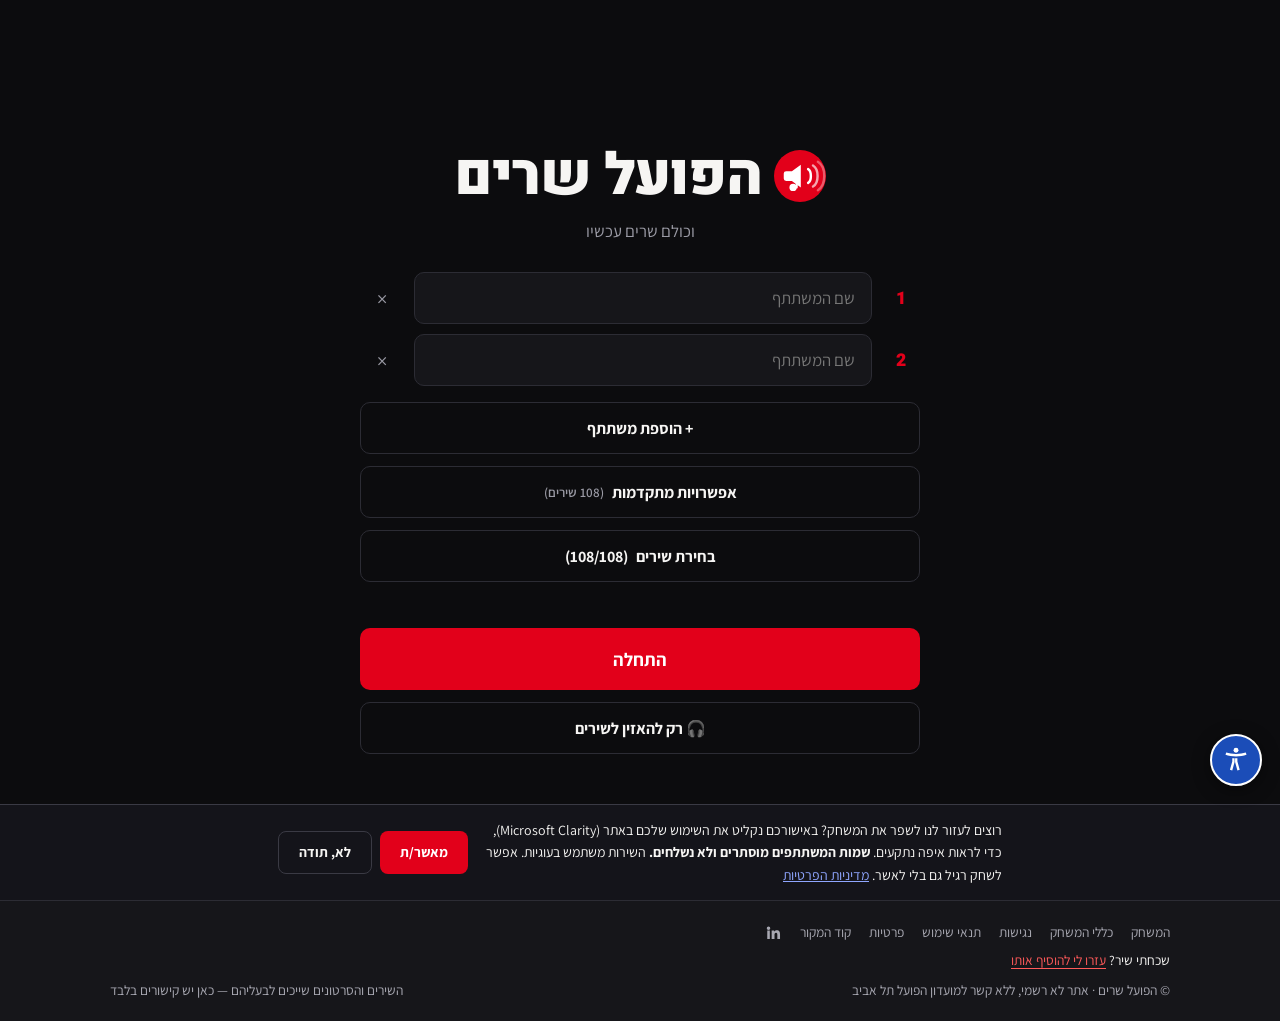
==== commit eb0ce8d8: "Collapse the filters behind אפשרויות מתקדמות, add a season window The category box was doing too muc" ====
--- a/public/index.html
+++ b/public/index.html
@@ -132,7 +132,8 @@
 
 /* ---------- category filter ---------- */
 .cats{background:var(--ink-2);border:1.5px solid var(--line);border-radius:12px;
-  padding:14px;text-align:start}
+  padding:14px;text-align:start;margin-top:-4px}
+.adv-sum{color:var(--grey);font-size:.82rem;font-weight:600}
 .cats__h{display:flex;align-items:center;justify-content:space-between;gap:8px;
   font-family:var(--f-d);font-weight:700;font-size:.95rem;margin-bottom:10px}
 .cats__row{display:flex;gap:8px;flex-wrap:wrap;margin-bottom:6px}
@@ -145,6 +146,11 @@
 .cats__squad input{width:20px;height:20px;accent-color:var(--red);flex:none;margin-top:1px}
 .cats__squad small{display:block;color:var(--grey);font-size:.78rem;margin-top:2px}
 .cats__presets{display:flex;gap:6px;flex-wrap:wrap;border-top:1px solid var(--line);padding-top:10px}
+.cats__seasons{display:flex;align-items:center;gap:8px;flex-wrap:wrap;padding:4px 0 10px;font-size:.88rem}
+.cats__seasons select{background:var(--ink);border:1.5px solid var(--line);color:var(--white);
+  border-radius:8px;padding:7px 10px;font:inherit;font-size:.86rem}
+.cats__seasons select:disabled{opacity:.35}
+.cats__seasons span{color:var(--grey)}
 
 /* ---------- setup ---------- */
 #setup{min-height:100dvh;display:grid;place-items:center;padding:24px}
@@ -362,7 +368,10 @@
     <div class="setup-actions">
       <button class="btn btn--ghost" id="addP">+ הוספת משתתף</button>
 
-      <div class="cats" id="catsSetup"></div>
+      <button class="btn btn--ghost" id="advToggle" aria-expanded="false" aria-controls="catsSetup">
+        אפשרויות מתקדמות <span class="adv-sum" id="advSummary"></span>
+      </button>
+      <div class="cats hide" id="catsSetup"></div>
 
       <button class="btn btn--ghost" id="pickToggle" aria-expanded="false">
         בחירת שירים <span id="pickCount"></span>
@@ -417,7 +426,9 @@
       </div>
     </div>
 
-    <div class="cats" id="catsListen"></div>
+    <button class="mini" id="advToggleListen" aria-expanded="false" aria-controls="catsListen"
+            style="margin-bottom:10px">אפשרויות מתקדמות <span class="adv-sum" id="advSummaryListen"></span></button>
+    <div class="cats hide" id="catsListen"></div>
     <p class="listen__sub" id="listenCount"></p>
     <label for="listenSearch" class="sr-only">חיפוש שיר</label>
     <input type="search" id="listenSearch" placeholder="חיפוש שיר…" autocomplete="off">
@@ -590,29 +601,48 @@
   };
 
   /* ---------------- categories ----------------
-     Coarse filter above the per-song picker: which kinds of songs are in play
-     at all. Shared by the game and listen mode so the two never disagree.
+     Deliberately collapsed: the defaults are what a normal night wants, so
+     the setup screen stays a name list and a start button. Everything below
+     lives behind "אפשרויות מתקדמות" for the times someone wants a specific
+     era or only one sport.
+
      Sport and seasons come from the wiki's own roster category tags, baked
      into songs.json — see scripts/enrich-songs.py. */
-  const CUR_SEASONS = ["2025/26", "2026/27"];
   const CAT_DEFAULT = { terrace: true, football: true, basketball: false, other: false };
-  let cats, curOnly;
+  const SEASON_DEFAULT = { from: "2025/26", to: "2026/27" };
+  let cats, allSeasons, fromS, toS;
   try {
-    const saved = JSON.parse(localStorage.getItem("hapoel-sings-cats") || "null");
-    cats = saved && saved.cats ? { ...CAT_DEFAULT, ...saved.cats } : { ...CAT_DEFAULT };
-    curOnly = saved && typeof saved.curOnly === "boolean" ? saved.curOnly : true;
-  } catch { cats = { ...CAT_DEFAULT }; curOnly = true; }
+    const v = JSON.parse(localStorage.getItem("hapoel-sings-cats") || "null") || {};
+    cats = v.cats ? { ...CAT_DEFAULT, ...v.cats } : { ...CAT_DEFAULT };
+    // migrate the old boolean-only shape
+    allSeasons = typeof v.allSeasons === "boolean" ? v.allSeasons
+               : (typeof v.curOnly === "boolean" ? !v.curOnly : false);
+    fromS = v.from || SEASON_DEFAULT.from;
+    toS   = v.to   || SEASON_DEFAULT.to;
+  } catch { cats = { ...CAT_DEFAULT }; allSeasons = false; fromS = SEASON_DEFAULT.from; toS = SEASON_DEFAULT.to; }
 
   const saveCats = () => {
-    try { localStorage.setItem("hapoel-sings-cats", JSON.stringify({ cats, curOnly })); } catch {}
+    try {
+      localStorage.setItem("hapoel-sings-cats",
+        JSON.stringify({ cats, allSeasons, from: fromS, to: toS }));
+    } catch {}
   };
 
-  const isCurrent = (s) => (s.seasons || []).some((x) => CUR_SEASONS.includes(x));
+  const yr = (s) => parseInt(String(s).slice(0, 4), 10);
+  const allSeasonsList = () => [...new Set(SONGS.flatMap((s) => s.seasons || []))]
+    .sort((a, b) => yr(a) - yr(b));
+
+  /* a player counts if any season he was on the squad falls in the window */
+  function inWindow(s) {
+    if (allSeasons) return true;
+    const lo = Math.min(yr(fromS), yr(toS)), hi = Math.max(yr(fromS), yr(toS));
+    return (s.seasons || []).some((x) => yr(x) >= lo && yr(x) <= hi);
+  }
 
   function inCats(s) {
     if (s.c === "שירים מהיציע") return cats.terrace;
     if (s.c === "שירי שחקנים") {
-      if (curOnly && !isCurrent(s)) return false;
+      if (!inWindow(s)) return false;
       if (s.sport === "כדורסל") return cats.basketball;
       return cats.football;   // כדורגל, and the odd player the wiki has no page for
     }
@@ -624,22 +654,24 @@
       if (key === "terrace") return s.c === "שירים מהיציע";
       if (key === "other") return s.c === "שירים";
       if (s.c !== "שירי שחקנים") return false;
-      if (curOnly && !isCurrent(s)) return false;
+      if (!inWindow(s)) return false;
       return key === "basketball" ? s.sport === "כדורסל" : s.sport !== "כדורסל";
     }).length;
   }
 
-  const CATS_HTML =
-    '<div class="cats__h"><span>אילו שירים לשחק?</span>' +
-      '<span class="cat__n" data-cattotal></span></div>' +
+  const CATS_HTML = () =>
     '<div class="cats__row">' +
       '<button type="button" class="cat" data-cat="terrace">יציע <span class="cat__n"></span></button>' +
       '<button type="button" class="cat" data-cat="football">כדורגל <span class="cat__n"></span></button>' +
       '<button type="button" class="cat" data-cat="basketball">כדורסל <span class="cat__n"></span></button>' +
       '<button type="button" class="cat" data-cat="other">אחר <span class="cat__n"></span></button>' +
     '</div>' +
-    '<label class="cats__squad"><input type="checkbox" data-curonly>' +
-      '<span>רק שחקנים מהסגל הנוכחי<small>עונות 2025/26 ו-2026/27</small></span></label>' +
+    '<label class="cats__squad"><input type="checkbox" data-allseasons>' +
+      '<span>כל העונות<small>אחרת — רק שחקנים מהטווח שנבחר</small></span></label>' +
+    '<div class="cats__seasons">' +
+      '<span>מעונת</span><select data-from></select>' +
+      '<span>עד</span><select data-to></select>' +
+    '</div>' +
     '<div class="cats__presets">' +
       '<button type="button" class="mini" data-preset="default">ברירת מחדל</button>' +
       '<button type="button" class="mini" data-preset="all">הכל</button>' +
@@ -650,15 +682,26 @@
 
   function renderCats() {
     const total = chosen().length;
+    const seasons = allSeasonsList();
     document.querySelectorAll(".cats").forEach((box) => {
-      if (!box.dataset.built) { box.innerHTML = CATS_HTML; box.dataset.built = "1"; }
+      if (!box.dataset.built) { box.innerHTML = CATS_HTML(); box.dataset.built = "1"; }
       box.querySelectorAll("[data-cat]").forEach((b) => {
         b.setAttribute("aria-pressed", String(!!cats[b.dataset.cat]));
         b.querySelector(".cat__n").textContent = catCount(b.dataset.cat);
       });
-      box.querySelector("[data-curonly]").checked = curOnly;
-      box.querySelector("[data-cattotal]").textContent =
-        total ? total + " שירים" : "לא נבחר כלום";
+      box.querySelector("[data-allseasons]").checked = allSeasons;
+      ["from", "to"].forEach((which) => {
+        const sel = box.querySelector(`[data-${which}]`);
+        if (sel.options.length !== seasons.length) {
+          sel.innerHTML = seasons.map((s) => `<option value="${s}">${s}</option>`).join("");
+        }
+        sel.value = which === "from" ? fromS : toS;
+        sel.disabled = allSeasons;
+      });
+    });
+    const label = total ? `(${total} שירים)` : "(לא נבחר כלום)";
+    ["advSummary", "advSummaryListen"].forEach((id) => {
+      const el = $(id); if (el) el.textContent = label;
     });
   }
 
@@ -675,23 +718,34 @@
   }
 
   document.addEventListener("click", (e) => {
+    const adv = e.target.closest("#advToggle, #advToggleListen");
+    if (adv) {
+      const box = $(adv.getAttribute("aria-controls"));
+      const open = box.classList.contains("hide");
+      box.classList.toggle("hide", !open);
+      adv.setAttribute("aria-expanded", String(open));
+      return;
+    }
     const chip = e.target.closest(".cats [data-cat]");
     if (chip) { cats[chip.dataset.cat] = !cats[chip.dataset.cat]; afterCatChange(); return; }
     const pre = e.target.closest(".cats [data-preset]");
     if (!pre) return;
     const p = pre.dataset.preset;
-    if (p === "default") { cats = { ...CAT_DEFAULT }; curOnly = true; }
-    else if (p === "all") { cats = { terrace: true, football: true, basketball: true, other: true }; curOnly = false; }
-    else if (p === "terrace") { cats = { terrace: true, football: false, basketball: false, other: false }; }
+    if (p === "default") {
+      cats = { ...CAT_DEFAULT }; allSeasons = false;
+      fromS = SEASON_DEFAULT.from; toS = SEASON_DEFAULT.to;
+    } else if (p === "all") {
+      cats = { terrace: true, football: true, basketball: true, other: true }; allSeasons = true;
+    } else if (p === "terrace") { cats = { terrace: true, football: false, basketball: false, other: false }; }
     else if (p === "football") { cats = { terrace: false, football: true, basketball: false, other: false }; }
     else if (p === "basketball") { cats = { terrace: false, football: false, basketball: true, other: false }; }
     afterCatChange();
   });
 
   document.addEventListener("change", (e) => {
-    if (!e.target.matches(".cats [data-curonly]")) return;
-    curOnly = e.target.checked;
-    afterCatChange();
+    if (e.target.matches(".cats [data-allseasons]")) { allSeasons = e.target.checked; afterCatChange(); }
+    else if (e.target.matches(".cats [data-from]")) { fromS = e.target.value; afterCatChange(); }
+    else if (e.target.matches(".cats [data-to]")) { toS = e.target.value; afterCatChange(); }
   });
 
   const basePool = () => SONGS.filter(inCats);
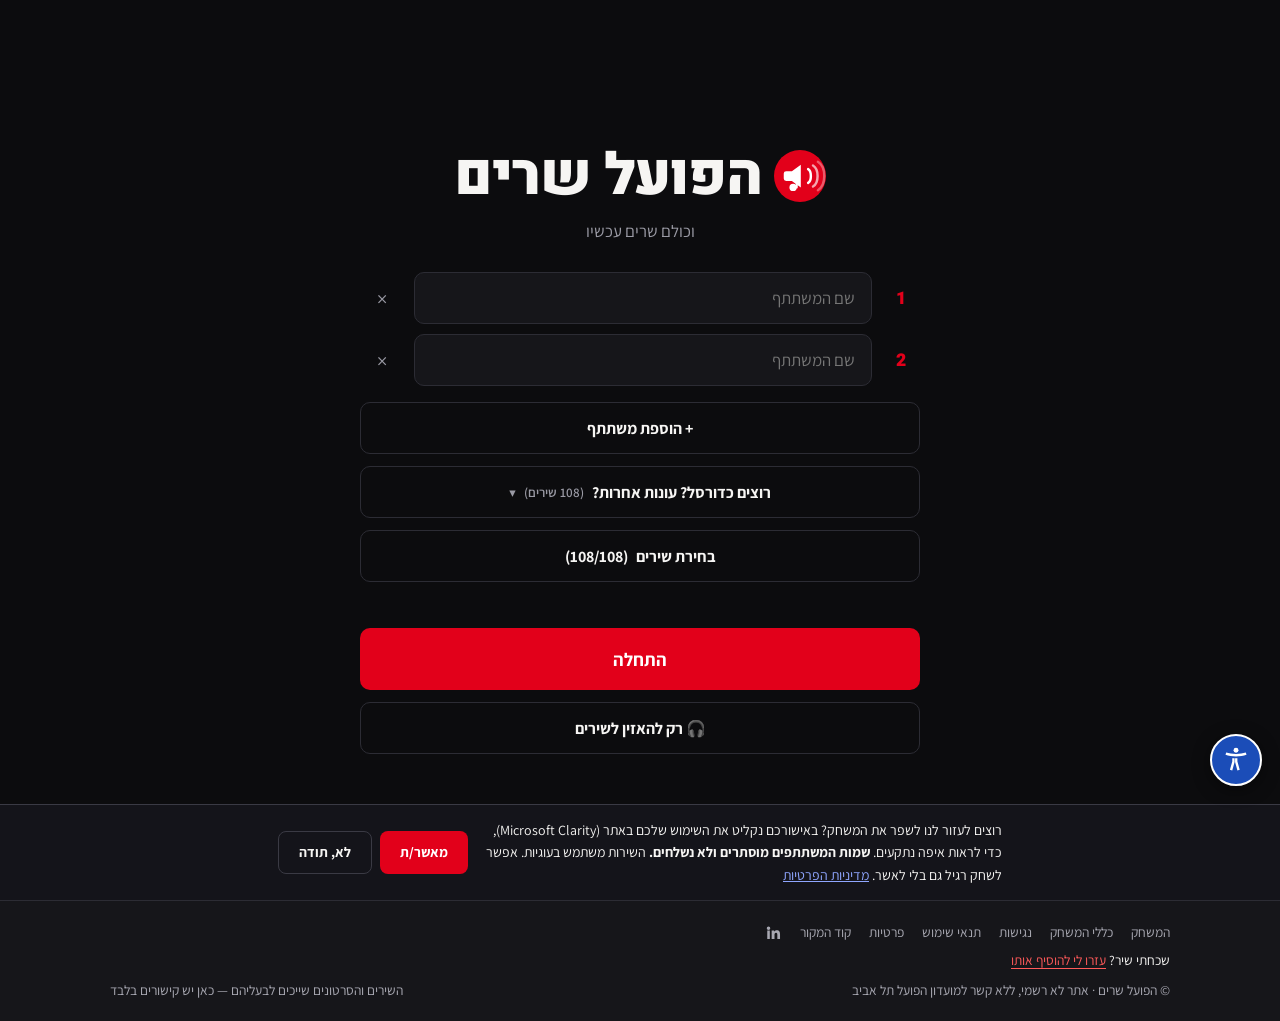
==== commit fbe0e4ad: "Name the filter row after what people want, not what it is "אפשרויות מתקדמות" describes the mechanis" ====
--- a/public/index.html
+++ b/public/index.html
@@ -134,6 +134,8 @@
 .cats{background:var(--ink-2);border:1.5px solid var(--line);border-radius:12px;
   padding:14px;text-align:start;margin-top:-4px}
 .adv-sum{color:var(--grey);font-size:.82rem;font-weight:600}
+.adv-caret{display:inline-block;color:var(--grey);font-size:.8rem;transition:transform .18s var(--ease)}
+[aria-expanded="true"] .adv-caret{transform:rotate(180deg)}
 .cats__h{display:flex;align-items:center;justify-content:space-between;gap:8px;
   font-family:var(--f-d);font-weight:700;font-size:.95rem;margin-bottom:10px}
 .cats__row{display:flex;gap:8px;flex-wrap:wrap;margin-bottom:6px}
@@ -146,11 +148,17 @@
 .cats__squad input{width:20px;height:20px;accent-color:var(--red);flex:none;margin-top:1px}
 .cats__squad small{display:block;color:var(--grey);font-size:.78rem;margin-top:2px}
 .cats__presets{display:flex;gap:6px;flex-wrap:wrap;border-top:1px solid var(--line);padding-top:10px}
-.cats__seasons{display:flex;align-items:center;gap:8px;flex-wrap:wrap;padding:4px 0 10px;font-size:.88rem}
-.cats__seasons select{background:var(--ink);border:1.5px solid var(--line);color:var(--white);
-  border-radius:8px;padding:7px 10px;font:inherit;font-size:.86rem}
-.cats__seasons select:disabled{opacity:.35}
-.cats__seasons span{color:var(--grey)}
+.cats__seasons{padding:4px 0 10px}
+.cats__seasons-head{display:flex;align-items:center;gap:6px;flex-wrap:wrap;margin-bottom:8px;
+  font-size:.86rem;color:var(--grey)}
+.season-grid{display:flex;flex-wrap:wrap;gap:5px;max-height:136px;overflow-y:auto;
+  overscroll-behavior:contain;border:1px solid var(--line);border-radius:9px;
+  padding:8px;background:var(--ink)}
+.season-grid[data-off="true"]{opacity:.35;pointer-events:none}
+.season{border:1px solid var(--line);border-radius:7px;padding:5px 9px;font-size:.78rem;
+  font-weight:700;color:var(--grey);font-variant-numeric:tabular-nums;white-space:nowrap}
+.season:hover{border-color:var(--grey);color:var(--white)}
+.season[aria-pressed="true"]{background:var(--red);border-color:var(--red);color:#fff}
 
 /* ---------- setup ---------- */
 #setup{min-height:100dvh;display:grid;place-items:center;padding:24px}
@@ -369,7 +377,8 @@
       <button class="btn btn--ghost" id="addP">+ הוספת משתתף</button>
 
       <button class="btn btn--ghost" id="advToggle" aria-expanded="false" aria-controls="catsSetup">
-        אפשרויות מתקדמות <span class="adv-sum" id="advSummary"></span>
+        רוצים כדורסל? עונות אחרות? <span class="adv-sum" id="advSummary"></span>
+        <span class="adv-caret" aria-hidden="true">▾</span>
       </button>
       <div class="cats hide" id="catsSetup"></div>
 
@@ -427,7 +436,8 @@
     </div>
 
     <button class="mini" id="advToggleListen" aria-expanded="false" aria-controls="catsListen"
-            style="margin-bottom:10px">אפשרויות מתקדמות <span class="adv-sum" id="advSummaryListen"></span></button>
+            style="margin-bottom:10px">רוצים כדורסל? עונות אחרות? <span class="adv-sum" id="advSummaryListen"></span>
+            <span class="adv-caret" aria-hidden="true">▾</span></button>
     <div class="cats hide" id="catsListen"></div>
     <p class="listen__sub" id="listenCount"></p>
     <label for="listenSearch" class="sr-only">חיפוש שיר</label>
@@ -603,40 +613,53 @@
   /* ---------------- categories ----------------
      Deliberately collapsed: the defaults are what a normal night wants, so
      the setup screen stays a name list and a start button. Everything below
-     lives behind "אפשרויות מתקדמות" for the times someone wants a specific
+     lives behind "רוצים כדורסל? עונות אחרות?" for the times someone wants a specific
      era or only one sport.
 
      Sport and seasons come from the wiki's own roster category tags, baked
      into songs.json — see scripts/enrich-songs.py. */
   const CAT_DEFAULT = { terrace: true, football: true, basketball: false, other: false };
-  const SEASON_DEFAULT = { from: "2025/26", to: "2026/27" };
-  let cats, allSeasons, fromS, toS;
+  const PRE_YEAR = 2000;     // everything older collapses into one season chip
+  const PRE = "pre";         // sentinel stored in the season selection
+  const SEASON_DEFAULT = ["2025/26", "2026/27"];
+  const yr = (s) => parseInt(String(s).slice(0, 4), 10);
+  let cats, allSeasons, seasonSel;
   try {
     const v = JSON.parse(localStorage.getItem("hapoel-sings-cats") || "null") || {};
     cats = v.cats ? { ...CAT_DEFAULT, ...v.cats } : { ...CAT_DEFAULT };
-    // migrate the old boolean-only shape
     allSeasons = typeof v.allSeasons === "boolean" ? v.allSeasons
                : (typeof v.curOnly === "boolean" ? !v.curOnly : false);
-    fromS = v.from || SEASON_DEFAULT.from;
-    toS   = v.to   || SEASON_DEFAULT.to;
-  } catch { cats = { ...CAT_DEFAULT }; allSeasons = false; fromS = SEASON_DEFAULT.from; toS = SEASON_DEFAULT.to; }
+    if (Array.isArray(v.seasons)) seasonSel = new Set(v.seasons);
+    else if (v.from && v.to) {
+      // migrate the old from/to range into an explicit set
+      const lo = Math.min(yr(v.from), yr(v.to)), hi = Math.max(yr(v.from), yr(v.to));
+      seasonSel = new Set();
+      for (let y = lo; y <= hi; y++) seasonSel.add(y + "/" + String((y + 1) % 100).padStart(2, "0"));
+    } else seasonSel = new Set(SEASON_DEFAULT);
+  } catch {
+    cats = { ...CAT_DEFAULT }; allSeasons = false; seasonSel = new Set(SEASON_DEFAULT);
+  }
 
   const saveCats = () => {
     try {
       localStorage.setItem("hapoel-sings-cats",
-        JSON.stringify({ cats, allSeasons, from: fromS, to: toS }));
+        JSON.stringify({ cats, allSeasons, seasons: [...seasonSel] }));
     } catch {}
   };
 
-  const yr = (s) => parseInt(String(s).slice(0, 4), 10);
+  /* Seasons are listed individually from PRE_YEAR on; everything older is
+     offered as one extra chip rather than two dozen separate ones. */
   const allSeasonsList = () => [...new Set(SONGS.flatMap((s) => s.seasons || []))]
+    .filter((s) => yr(s) >= PRE_YEAR)
     .sort((a, b) => yr(a) - yr(b));
 
-  /* a player counts if any season he was on the squad falls in the window */
+  /* a player counts if ANY season he was on the squad is one of the picked ones */
   function inWindow(s) {
     if (allSeasons) return true;
-    const lo = Math.min(yr(fromS), yr(toS)), hi = Math.max(yr(fromS), yr(toS));
-    return (s.seasons || []).some((x) => yr(x) >= lo && yr(x) <= hi);
+    const ss = s.seasons || [];
+    if (ss.some((x) => seasonSel.has(x))) return true;
+    // the one "לפני 2000" chip stands in for every season before PRE_YEAR
+    return seasonSel.has(PRE) && ss.some((x) => yr(x) < PRE_YEAR);
   }
 
   function inCats(s) {
@@ -667,10 +690,14 @@
       '<button type="button" class="cat" data-cat="other">אחר <span class="cat__n"></span></button>' +
     '</div>' +
     '<label class="cats__squad"><input type="checkbox" data-allseasons>' +
-      '<span>כל העונות<small>אחרת — רק שחקנים מהטווח שנבחר</small></span></label>' +
+      '<span>כל העונות<small>אחרת — רק העונות שסומנו למטה</small></span></label>' +
     '<div class="cats__seasons">' +
-      '<span>מעונת</span><select data-from></select>' +
-      '<span>עד</span><select data-to></select>' +
+      '<div class="cats__seasons-head"><span>עונות</span>' +
+        '<button type="button" class="mini" data-seasons="recent">3 האחרונות</button>' +
+        '<button type="button" class="mini" data-seasons="all">סמן הכל</button>' +
+        '<button type="button" class="mini" data-seasons="none">נקה</button>' +
+      '</div>' +
+      '<div class="season-grid" data-seasongrid></div>' +
     '</div>' +
     '<div class="cats__presets">' +
       '<button type="button" class="mini" data-preset="default">ברירת מחדל</button>' +
@@ -690,14 +717,17 @@
         b.querySelector(".cat__n").textContent = catCount(b.dataset.cat);
       });
       box.querySelector("[data-allseasons]").checked = allSeasons;
-      ["from", "to"].forEach((which) => {
-        const sel = box.querySelector(`[data-${which}]`);
-        if (sel.options.length !== seasons.length) {
-          sel.innerHTML = seasons.map((s) => `<option value="${s}">${s}</option>`).join("");
-        }
-        sel.value = which === "from" ? fromS : toS;
-        sel.disabled = allSeasons;
-      });
+      const grid = box.querySelector("[data-seasongrid]");
+      if (grid.children.length !== seasons.length + 1) {
+        // newest first: recent seasons are the ones people actually reach for,
+        // with everything before PRE_YEAR gathered into one chip at the end
+        grid.innerHTML = seasons.slice().reverse()
+          .map((s) => `<button type="button" class="season" data-season="${s}">${s}</button>`).join("") +
+          `<button type="button" class="season" data-season="${PRE}">לפני ${PRE_YEAR}</button>`;
+      }
+      grid.querySelectorAll("[data-season]").forEach((b) =>
+        b.setAttribute("aria-pressed", String(seasonSel.has(b.dataset.season))));
+      grid.dataset.off = String(allSeasons);
     });
     const label = total ? `(${total} שירים)` : "(לא נבחר כלום)";
     ["advSummary", "advSummaryListen"].forEach((id) => {
@@ -726,6 +756,20 @@
       adv.setAttribute("aria-expanded", String(open));
       return;
     }
+    const sc = e.target.closest(".cats [data-season]");
+    if (sc) {
+      const v = sc.dataset.season;
+      if (seasonSel.has(v)) seasonSel.delete(v); else seasonSel.add(v);
+      afterCatChange(); return;
+    }
+    const sa = e.target.closest(".cats [data-seasons]");
+    if (sa) {
+      const list = allSeasonsList();
+      if (sa.dataset.seasons === "all") seasonSel = new Set([...list, PRE]);
+      else if (sa.dataset.seasons === "none") seasonSel = new Set();
+      else seasonSel = new Set(list.slice(-3));
+      afterCatChange(); return;
+    }
     const chip = e.target.closest(".cats [data-cat]");
     if (chip) { cats[chip.dataset.cat] = !cats[chip.dataset.cat]; afterCatChange(); return; }
     const pre = e.target.closest(".cats [data-preset]");
@@ -733,7 +777,7 @@
     const p = pre.dataset.preset;
     if (p === "default") {
       cats = { ...CAT_DEFAULT }; allSeasons = false;
-      fromS = SEASON_DEFAULT.from; toS = SEASON_DEFAULT.to;
+      seasonSel = new Set(SEASON_DEFAULT);
     } else if (p === "all") {
       cats = { terrace: true, football: true, basketball: true, other: true }; allSeasons = true;
     } else if (p === "terrace") { cats = { terrace: true, football: false, basketball: false, other: false }; }
@@ -744,8 +788,6 @@
 
   document.addEventListener("change", (e) => {
     if (e.target.matches(".cats [data-allseasons]")) { allSeasons = e.target.checked; afterCatChange(); }
-    else if (e.target.matches(".cats [data-from]")) { fromS = e.target.value; afterCatChange(); }
-    else if (e.target.matches(".cats [data-to]")) { toS = e.target.value; afterCatChange(); }
   });
 
   const basePool = () => SONGS.filter(inCats);
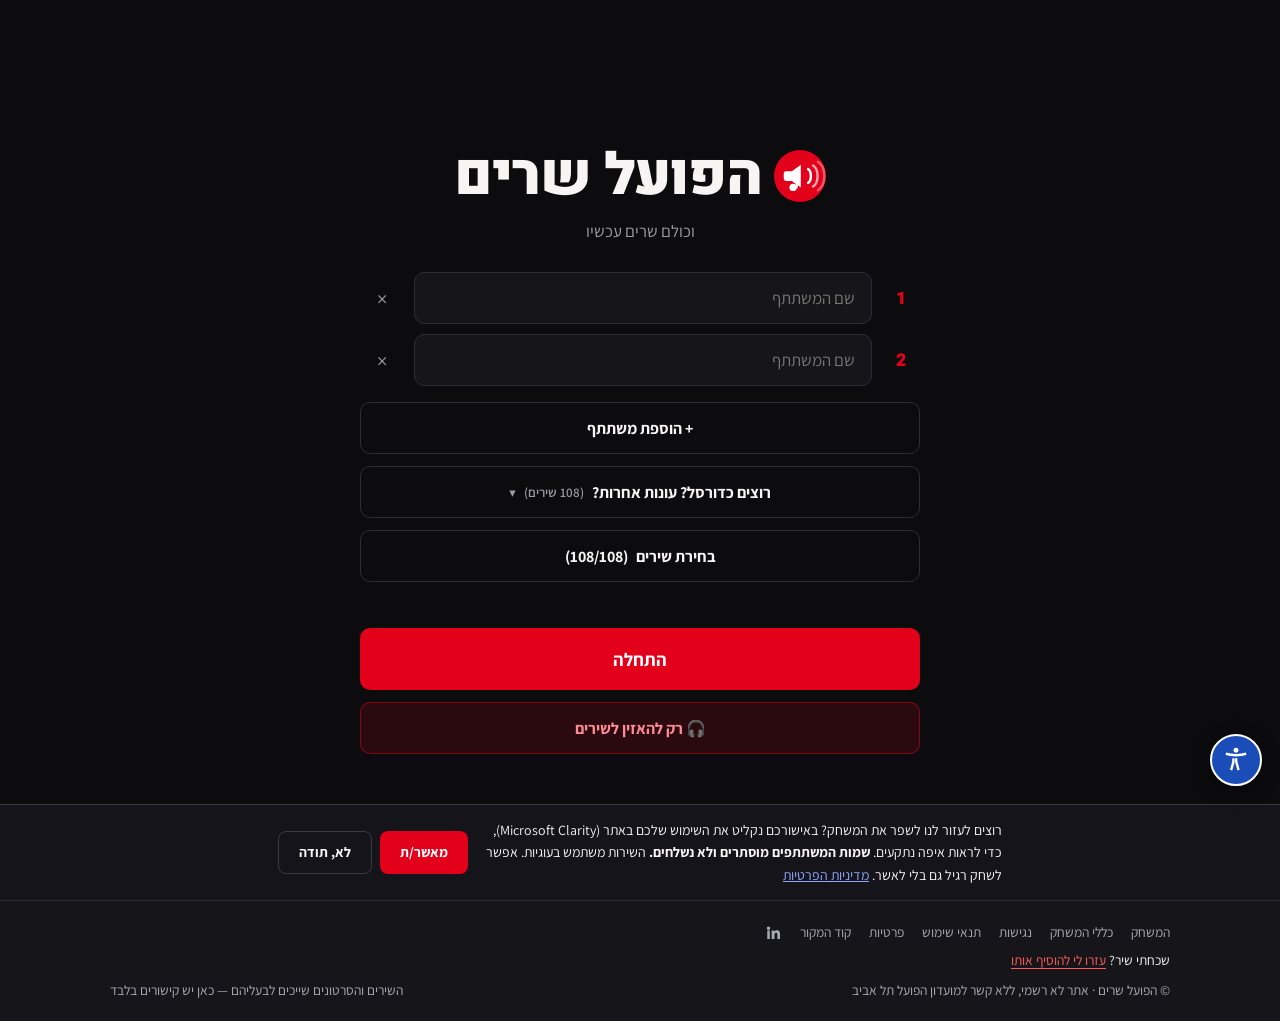
==== commit deda7f95: "Give רק להאזין לשירים its own soft-red look It was a plain ghost button, indistinguishable from + הו" ====
--- a/public/index.html
+++ b/public/index.html
@@ -69,6 +69,8 @@
 .btn--red:hover{background:var(--red-dark)}
 .btn--ghost{border:1.5px solid var(--line);color:var(--white)}
 .btn--ghost:hover{border-color:var(--white)}
+.btn--listen{background:rgba(226,0,26,.14);border:1.5px solid rgba(226,0,26,.5);color:#FF8A94}
+.btn--listen:hover{background:rgba(226,0,26,.24);border-color:var(--red);color:#fff}
 .btn--green{background:var(--green);color:#fff}
 .btn--green:hover{filter:brightness(1.1)}
 .btn--lg{font-size:1.15rem;padding:18px 40px;min-height:62px}
@@ -404,7 +406,7 @@
 
       <p class="err" id="setupErr"></p>
       <button class="btn btn--red btn--lg" id="startBtn">התחלה</button>
-      <button class="btn btn--ghost" id="listenBtn">🎧 רק להאזין לשירים</button>
+      <button class="btn btn--listen" id="listenBtn">🎧 רק להאזין לשירים</button>
     </div>
   </div>
 </section>
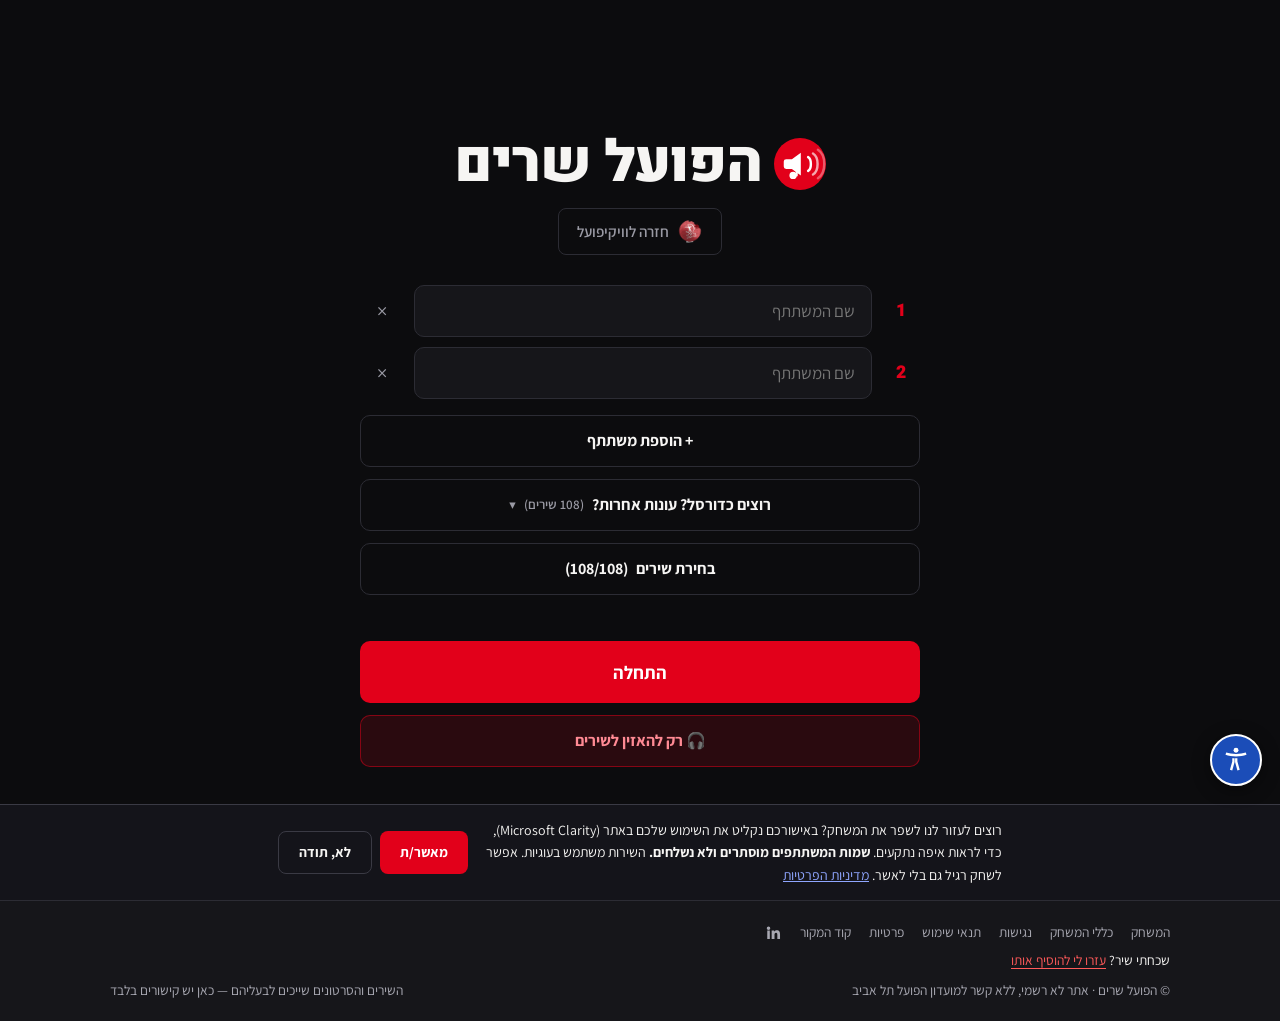
==== commit 0d6df319: "Merge branch 'main' into categories # Conflicts: #	public/index.html" ====
--- a/public/index.html
+++ b/public/index.html
@@ -161,6 +161,17 @@
   font-weight:700;color:var(--grey);font-variant-numeric:tabular-nums;white-space:nowrap}
 .season:hover{border-color:var(--grey);color:var(--white)}
 .season[aria-pressed="true"]{background:var(--red);border-color:var(--red);color:#fff}
+/* ---------- leave-game dialog ---------- */
+dialog.ask{
+  margin:auto;   /* the global *{margin:0} reset kills the UA centering */
+  background:var(--ink-2);color:var(--white);border:1.5px solid var(--line);
+  border-radius:16px;padding:26px 24px;max-width:340px;width:calc(100vw - 48px);
+  text-align:center;font-family:var(--f-b);
+}
+dialog.ask::backdrop{background:rgba(0,0,0,.65)}
+dialog.ask h2{font-size:1.3rem;margin-bottom:8px}
+dialog.ask p{color:var(--grey);font-size:.95rem;margin-bottom:20px}
+dialog.ask .ask__row{display:flex;flex-direction:column;gap:10px}
 
 /* ---------- setup ---------- */
 #setup{min-height:100dvh;display:grid;place-items:center;padding:24px}
@@ -249,6 +260,8 @@
   padding:14px clamp(16px,3vw,32px);border-bottom:1px solid var(--line);
 }
 .topbar__brand{display:flex;align-items:center;gap:9px;font-family:var(--f-d);font-weight:900;font-size:1.15rem}
+a.topbar__brand{color:inherit;text-decoration:none}
+a.topbar__brand:hover{color:var(--red)}
 .topbar__brand i{width:26px;height:26px;border-radius:50%;background:var(--red);display:grid;place-items:center;font-size:.85rem;font-style:normal;color:#fff}
 .round{
   margin-inline-start:auto;font-family:var(--f-d);font-weight:700;color:var(--grey);
@@ -371,7 +384,10 @@
       <img class="brand__mark" src="logo.svg" alt="" width="52" height="52">
       <h1>הפועל שרים</h1>
     </div>
-    <p class="tagline">וכולם שרים עכשיו</p>
+    <p class="tagline tagline--wb">
+      <a class="wb-btn wb-tagline" href="https://wiki.red-fans.com/" target="_blank" rel="noopener"
+         title="ויקיפועל"><img src="wikipoel-logo.png" alt=""><span>חזרה לוויקיפועל</span></a>
+    </p>
 
     <div class="plist" id="plist"></div>
 
@@ -417,8 +433,7 @@
      song that ends rolls straight into the next. -->
 <section id="listen" class="hide">
   <div class="topbar">
-    <span class="topbar__brand"><img src="logo.svg" alt="" width="26" height="26"> הפועל שרים</span>
-    <button class="mini" id="listenBack">← חזרה</button>
+    <a class="topbar__brand" href="index.html" title="לתפריט הראשי"><img src="logo.svg" alt="" width="26" height="26"> חזרה להפועל שרים</a>
   </div>
 
   <div class="listen__wrap">
@@ -451,7 +466,7 @@
 <!-- ============ GAME ============ -->
 <section id="game" class="hide">
   <div class="topbar">
-    <span class="topbar__brand"><img src="logo.svg" alt="" width="26" height="26"> הפועל שרים</span>
+    <a class="topbar__brand" href="index.html" title="לתפריט הראשי"><img src="logo.svg" alt="" width="26" height="26"> חזרה להפועל שרים</a>
     <span class="round" id="roundInfo"></span>
   </div>
 
@@ -519,6 +534,15 @@
 </section>
 
 <div class="toast" id="toast" data-clarity-mask="true"></div>
+
+<dialog class="ask" id="leaveAsk" aria-labelledby="leaveAskTitle">
+  <h2 id="leaveAskTitle">רגע, עוזבים באמצע?</h2>
+  <p>המשחק הנוכחי יסתיים והניקוד יימחק.</p>
+  <div class="ask__row">
+    <button class="btn btn--red" id="leaveYes">כן, לתפריט הראשי</button>
+    <button class="btn btn--ghost" id="leaveNo">להמשיך לשחק</button>
+  </div>
+</dialog>
 <div class="ytbox"><div id="yt"></div></div>
 <div class="ytbox"><div id="ytListen"></div></div>
 
@@ -1302,12 +1326,6 @@
     stat("listen-open");
   });
 
-  $("listenBack").addEventListener("click", () => {
-    listenStop();
-    $("listen").classList.add("hide");
-    $("setup").classList.remove("hide");
-    $("listenBtn").focus();
-  });
 
   $("listenNext").addEventListener("click", () => { stat("listen-skip"); radioNext(); });
 
@@ -1334,10 +1352,34 @@
 
   document.addEventListener("keydown", (e) => {
     if ($("listen").classList.contains("hide")) return;
-    if (e.key === "Escape") $("listenBack").click();
+    if (e.key === "Escape") location.href = "index.html";   // same exit the brand link takes
     if (e.code === "Space" && !/^(INPUT|TEXTAREA)$/.test(e.target.tagName)) {
       e.preventDefault(); $("listenPause").click();
     }
+  });
+
+  /* the topbar brand is the way back to the main menu. Navigating reloads
+     the page, which is exactly how "משחק חדש" already resets — but a running
+     game deserves a "sure?" first, in the site's own voice rather than the
+     browser's system dialog. <dialog> gives Escape and focus handling free.
+     The listen screen loses nothing, so it goes without asking. */
+  document.querySelectorAll("a.topbar__brand").forEach((a) => {
+    a.addEventListener("click", (e) => {
+      const midGame = !$("game").classList.contains("hide") && state.round > 0;
+      if (!midGame) return;                      // listen / end screens: just go
+      e.preventDefault();
+      if (player && player.pauseVideo) player.pauseVideo();   // hush while asking
+      $("leaveAsk").showModal();
+    });
+  });
+  $("leaveYes").addEventListener("click", () => { location.href = "index.html"; });
+  $("leaveNo").addEventListener("click", () => {
+    $("leaveAsk").close();
+    if (player && player.playVideo) player.playVideo();       // resume the song
+  });
+  // Escape closes the dialog natively; treat it like "stay" and resume
+  $("leaveAsk").addEventListener("cancel", () => {
+    if (player && player.playVideo) player.playVideo();
   });
 
   // number keys buzz for player 1..9 — quicker than aiming at a button
@@ -1355,6 +1397,7 @@
 </script>
 
 <script src="stats.js"></script>
+<script src="wikiback.js"></script>
 <script src="clarity.js"></script>
 <script src="site.js"></script>
 <script src="a11y.js"></script>
